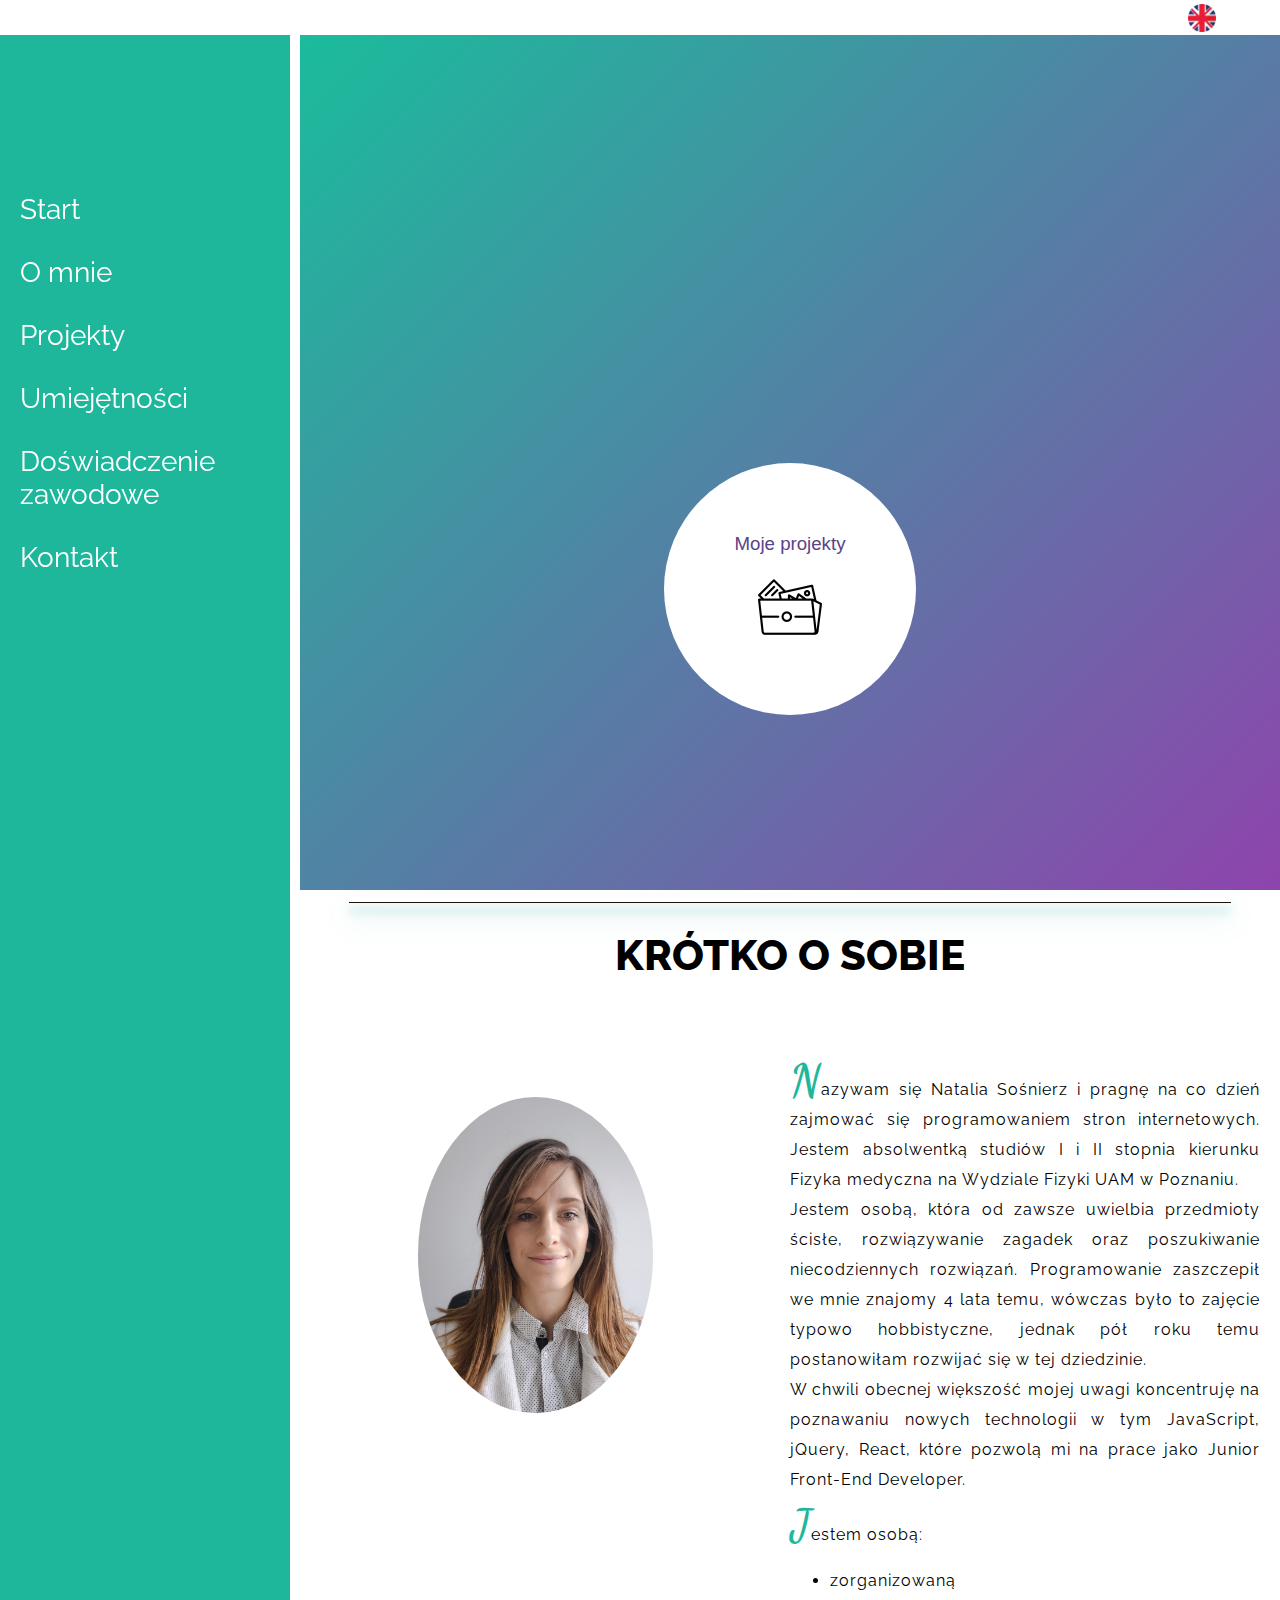
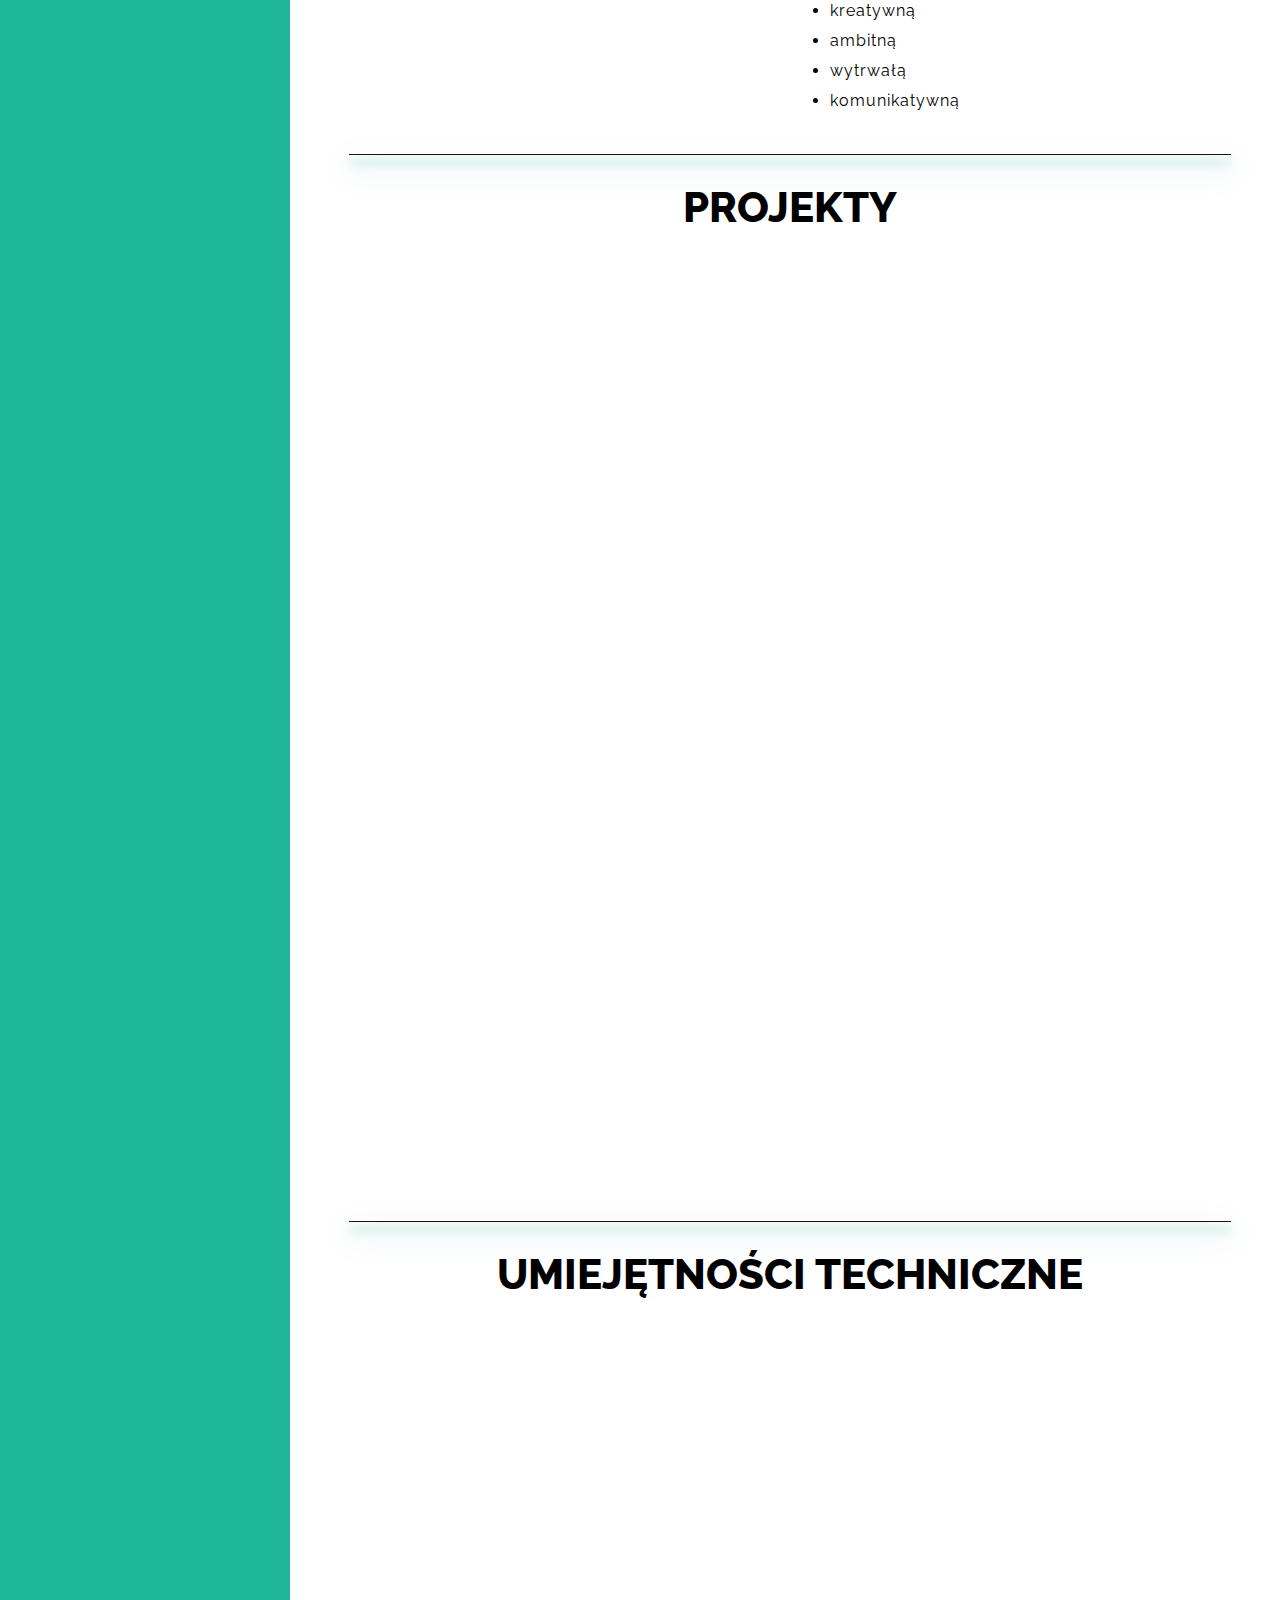
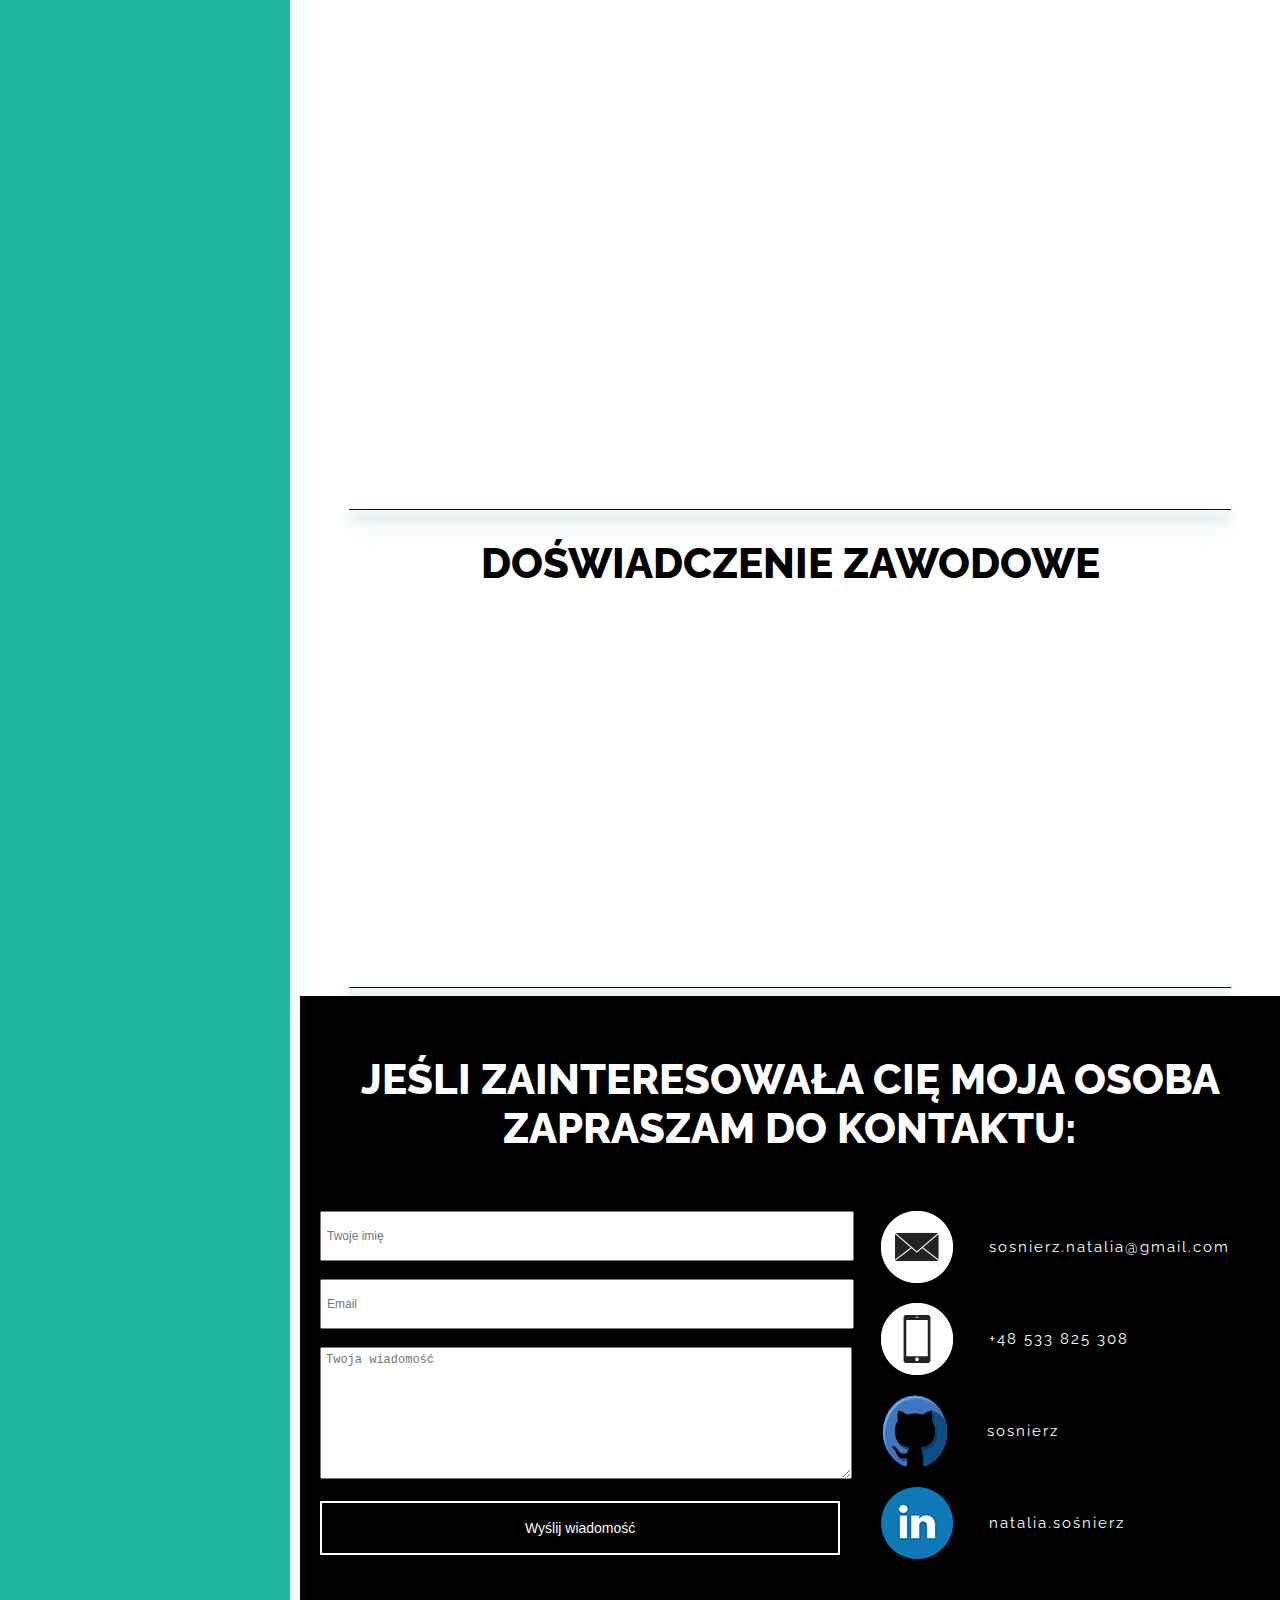
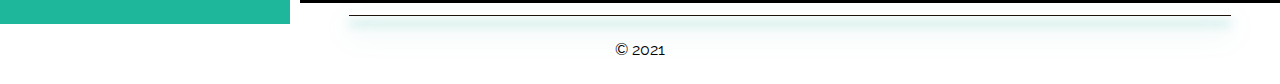
==== index.html @ af197631 "main" ====
<!DOCTYPE html>
<html lang="pl">

<head>
    <meta charset="UTF-8">
    <meta http-equiv="X-UA-Compatible" content="IE=edge">
    <meta name="viewport" content="width=device-width, initial-scale=1.0">
    <link href="https://cdnjs.cloudflare.com/ajax/libs/font-awesome/5.11.2/css/all.min.css" rel="stylesheet">
    <link rel="stylesheet" href="css/style.css">
    <title>CV</title>

</head>

<body>
    <!-- polish version -->
    <div class="container">
        <nav class="navUp">
            <div class="burger">
                <i class="fas fa-bars showNav"></i>
                <i class="fas fa-times"></i>
            </div>
            <img class="pl" src="images/pl.png">
            <img class="uk" src="images/uk.png">
        </nav>
        <header>
            <button class="pl">Moje projekty<br><img src="images/portfolio.png"></button>
            <button class="uk">My projects<br><img src="images/portfolio.png"></button>
        </header>
        <nav class="nav-menu">
            <div>

                <ul class="pl">
                    <li><a class='nav0' href="#">Start</a></li>
                    <li><a class='nav1' href="#">O mnie</a></li>
                    <li><a class='nav2' href="#">Projekty </a></li>
                    <li><a class='nav3' href="#"> Umiejętności</a></li>
                    <li><a class='nav4' href="#">Doświadczenie zawodowe</a></li>
                    <li><a class='nav5' href="#">Kontakt</a></li>
                </ul>
                <ul class="uk">
                    <li><a class='nav0' href="#">Home</a></li>
                    <li><a class='nav1' href="#">About me</a></li>
                    <li><a class='nav2' href="#">Projects </a></li>
                    <li><a class='nav3' href="#">Skills</a></li>
                    <li><a class='nav4' href="#">Experiences</a></li>

                    <li><a class='nav5' href="#">Contact</a></li>
                </ul>
            </div>
        </nav>
        <main>
            <hr class="horizontal">
            <section data-section="nav1" class="about-me">
                <a name="about-me">
                    <h1 class="pl">Krótko o sobie</h1>
                    <h1 class="uk">About me</h1>
                </a>
                <article>
                    <div class="image"><img src="images/ns.jpg"> </div>
                    <div class="about-me-txt pl">
                        <p> Nazywam się Natalia Sośnierz i pragnę na co dzień zajmować się programowaniem
                            stron internetowych.
                            Jestem absolwentką studiów I i II stopnia kierunku Fizyka medyczna na Wydziale
                            Fizyki UAM w
                            Poznaniu.<br> Jestem osobą, która od zawsze uwielbia przedmioty ścisłe,
                            rozwiązywanie zagadek oraz
                            poszukiwanie niecodziennych rozwiązań. Programowanie zaszczepił we mnie znajomy
                            4 lata temu, wówczas
                            było to zajęcie typowo hobbistyczne, jednak pół roku temu postanowiłam rozwijać
                            się w tej
                            dziedzinie.<br> W chwili obecnej większość mojej uwagi koncentruję na poznawaniu
                            nowych technologii
                            w
                            tym JavaScript, jQuery, React, które pozwolą mi na prace jako Junior Front-End
                            Developer. </p>

                        <p>Jestem osobą: </p>
                        <ul>
                            <li>zorganizowaną</li>
                            <li>kreatywną</li>
                            <li>ambitną</li>
                            <li>wytrwałą</li>
                            <li>komunikatywną</li>
                        </ul>
                    </div>
                    <div class="about-me-txt uk">
                        <p> My name is Natalia Sośnierz and I would like to become Front-End Developer.
                            I am a graduate of Adam Mickiewicz University in
                            Poznań in Medical Physics. <br> I am a person who has always loved science,
                            solving puzzles and searching for non-tipical solutions. My friend instilled
                            programming in me
                            4 years ago. It was just a hobby back then, but it evolved into something more and I
                            decided to develop in this
                            field. <br> At the moment, most of my attention is focused on learning
                            new technologies, such as JavaScript, jQuery, React, hoping that will allow me to
                            work as a Junior Front-End
                            Developer. </p>

                        <p>My soft skills: </p>
                        <ul>
                            <li> organized </li>
                            <li> creative </li>
                            <li> ambitious </li>
                            <li> persistent </li>
                            <li> communicative </li>
                        </ul>
                    </div>
                </article>
            </section>
            <hr class="horizontal">
            <section data-section="nav2" class="projects">
                <h1 class="pl">Projekty</h1>
                <h1 class="uk">Projects</h1>
                <article class="projects-contains">
                    <div class="project hall">
                        <div class="web">
                            <img src="images/halloween.png" alt="">
                        </div>
                        <div class="about pl">
                            <a href="https://github.com/sosnierz/halloween-master">
                                <h2>Halloween</h2>
                            </a>
                            <p>Pierwsza strona, która wykonałam 3 lata temu. Strona dotyczy święta zmarłych znanego jako
                                Halloween.</p>
                            <p>Technologie:</p>
                            <ul>
                                <li>HTML</li>
                                <li>CSS</li>
                                <li>JS</li>

                            </ul>
                        </div>
                        <div class="about uk">
                            <h2>Halloween</h2>
                            <p>The first website I made 3 years ago. The website is about the holiday of the dead
                                commonly known as Halloween.</p>
                            <p>Technologies</p>
                            <ul>
                                <li>HTML</li>
                                <li>CSS</li>
                                <li>JS</li>

                            </ul>
                        </div>
                    </div>
                    <div class="project shop">
                        <div class="web">
                            <img src="images/shop.png" alt="">
                        </div>
                        <div class="about pl">
                            <a href="https://github.com/sosnierz/shopJS">
                                <h2>Sklep internetowy</h2>
                            </a>
                            <p>Shop - jeden z moich większych projektów - sklep internetowy.</p>
                            <p>Technologie:</p>
                            <ul>
                                <li>HTML</li>
                                <li>CSS</li>
                                <li>JS</li>
                            </ul>
                            <p>W moim repozytorium znajduje się również druga wersja tej storny z wykorzystaniem
                                node.js, wersja ta zostanie ukończona po lepszym poznaniu node.js .</p>
                        </div>
                        <div class="about uk">
                            <h2>E-comm shop</h2>
                            <p>One of my largest projects - online store.
                            </p>
                            <p>Technologies</p>
                            <ul>
                                <li>HTML</li>
                                <li>CSS</li>
                                <li>JS</li>
                            </ul>
                            <p>There is also a second version of this page in my repository using node.js. This version
                                will be finalized after getting to know node.js better.</p>
                        </div>
                    </div>
                    <div class="project cv">
                        <div class="web">
                            <img src="images/my.png" alt=""></a>
                        </div>

                        <div class="about pl">
                            <a href="https://github.com/sosnierz/CV">
                                <h2>O mnie</h2>
                            </a>
                            <p>Strona portfolio. Do wykonania tej strony skorzystałam z innych technik, niżeli
                                dotychczasowo.</p>
                            <p>Technologie:</p>
                            <ul>
                                <li>HTML</li>
                                <li>SCSS</li>
                                <li>jQuery</li>
                            </ul>
                        </div>
                        <div class="about uk">
                            <h2>About me</h2>
                            <p>Portfolio page. To create this website, I used different technologies than before.</p>
                            <p>Technologies</p>
                            <ul>
                                <li>HTML</li>
                                <li>SCSS</li>
                                <li>jQuery</li>
                            </ul>
                        </div>
                    </div>

                </article>
            </section>
            <hr class="horizontal">
            <section data-section="nav3" class="skills">
                <h1 class="pl">Umiejętności techniczne</h1>
                <h1 class="uk">Technical skills</h1>
                <ul>
                    <li><img src="images/html-5.png"> </li>
                    <li><img src="images/css.png"> </li>
                    <li><img src="images/sass.png"></li>
                    <li><img src="images/js.png"> </li>
                    <li><img src="images/jquery.png"> </li>
                    <li><img src="images/bootstrap.png"> </li>
                    <li><img src="images/github.png"></li>
                </ul>
            </section>
            <hr class="horizontal">
            <section data-section="nav4" class="experiences">
                <h1>Doświadczenie zawodowe</h1>
                <div>
                    <article class="experience shrink">

                        <h2 class="pl">Manager ds. zamówień publicznych</h2>
                        <h2 class="uk">Public Tender Manager</h2>
                        <h3>Grupa Medikol (Medikol Systems Sp. z o.o., Medikol Solution Sp. z o.o.) <br>11.03.2019 -
                            31.12.2021</h3>

                        <div class="modal-wrap">
                            <div class="modal">
                                <ul class="pl">
                                    <li>kierowanie działaniami związanymi z kompleksowym przygotowaniem i
                                        prowadzeniem ofert w
                                        postępowaniach udzielenie zamówień publicznych w zakresie zgodności z
                                        przepisami prawa zamówień publicznych, planem zamówień publicznych,
                                        obowiązującymi przepisami wewnętrznymi oraz wytycznymi w zakresie
                                        udzielania zamówień,</li>
                                    <li> analiza działań konkurencji,</li>
                                    <li>zapewnienie wsparcia sprzedaży, tj. wsparcie merytoryczne, opracowanie
                                        istotnych
                                        materiałów i
                                        szkoleń
                                        opracowywanie i prowadzenie polityki cenowej dla pogwarancyjnego serwisu
                                        aparatury
                                        medycznej,

                                        zamówień publicznych, planem zamówień publicznych, obowiązującymi przepisami
                                        wewnętrznymi
                                        oraz wytycznymi w zakresie udzielania zamówień,</li>

                                    <li>przygotowywanie dokumentacji do składania odwołań do Krajowej Izby
                                        Odwoławczej oraz
                                        współpraca z Radcami Prawnymi w zakresie zamówień publicznych,</li>
                                    <li>prowadzenie sprawozdań oraz statystyk z postępowań przetargowych,</li>
                                    <li>tworzenie analiz finansowych rynku pogwarancyjnejobsługi serwisowej
                                        aparatury medycznej,
                                    </li>
                                    <li> stała współpraca z dyrektorami sprzedaży dotycząca rynku pogwarancyjnego
                                        serwisu aparatury medycznej.</li>
                                </ul>
                                <ul class="uk">
                                    <li>managing activities related to the comprehensive preparation and conduct of
                                        offers in public tender procedures in terms of compliance with the provisions of
                                        public tender law, public tender plan, applicable internal regulations and
                                        guidelines for awarding contracts,</li>
                                    <li>Analysis of competitive activities another companies</li>
                                    <li>providing sales support, i.e. substantive support, development
                                        essential
                                        materials and
                                        training
                                        developing and conducting a pricing policy for post-warranty service
                                        medical equipment, public trnder, public tender plan, in force
                                        regulations
                                        internal
                                    </li>

                                    <li>preparation of documentation for submitting appeals to The Public Procurement
                                        Law and
                                        cooperation with advocates in the field of public tender,</li>
                                    <li>keeping reports and statistics on tender procedures</li>
                                    <li>creating financial analyzes of the post-warranty service market
                                        medical equipment,
                                    </li>
                                    <li> constant cooperation with sales directors regarding the post-warranty market of
                                        medical equipment service.</li>
                                </ul>
                            </div>
                        </div>

                    </article>
                    <article class="experience shrink">

                        <h2 class="pl">Specjalista ds. zamówień publicznych</h2>
                        <h2 class="uk">Public Tender Specialist</h2>
                        <h3>Meditech Sp. z o.o.<br>
                            10.2016 - 03.2020</h3>

                        <div class="modal-wrap active">
                            <div class="modal">
                                <ul class="pl">
                                    <li>sprawdzanie specyfikacji przetargowej,</li>
                                    <li>pozyskiwanie cen od kontrahentów w celu przygoptowania wyceny oferty
                                        przetargowej,</li>
                                    <li>przygotowywanie kalkulacji cenowych ,</li>
                                    <li>stały kontakt z Zamawiającym podczas procesu postępowania,</li>
                                    <li>przygotowywanie i wysyłanie ofert do polskich kontrahentów.</li>

                                </ul>
                                <ul class="uk">
                                    <li>Check ing the tender’s specifications</li>
                                    <li>acquisition of accessories prices appearing in tender proceedings</li>
                                    <li>preparing and sending offers to the counterparty,</li>
                                    <li>prepare cost calculations to deal with prices from suppliers for accessories in
                                        the proceedings,</li>
                                    <li>contact with the Purchaser in the procedural area,</li>

                                </ul>

                            </div>
                        </div>
                    </article>
                    <article class="experience shrink">
                        <h2 class="pl">Specjalista ds. testów kontroli jakości</h2>
                        <h2 class="uk">Radiography Systems Quality Test Specialist</h2>
                        <h3>Meditech Sp. z o.o.<br>
                            06.2015 – 10.2016</h3>
                        <div class="modal-wrap active">
                            <div class="modal">
                                <ul class="pl">
                                    <li>wykonywanie testów specjalistycznych i podstawowych aparatów RTG oraz
                                        tomografów
                                        komputerowych a
                                        następnie sprawozdań z pomiarów</li>
                                    <li>bieżący kontakt z klientem w sprawach handlowych dotyczących testów
                                        specjalistycznych
                                        aparatury
                                        medycznej</li>
                                    <li>wystawienie bieżących faktur za usługę</li>

                                    <li>prowadzenie grafiku wyjazdów działu laboratoryjnego</li>
                                    <li>przygotowywanie ofert handlowych oraz postępowań przetargowych</li>
                                    <li>prowadzenie spraw związanych z zagadnieniami PR i marketingiem firmy</li>
                                </ul>
                                <ul class="uk">
                                    <li>performing basic and specialized tests of X-ray appliances and computer
                                        tomography units,
                                        along with the post-measurement reports,</li>
                                    <li>day-to-day contact with the Client in commercial matters related to specialized
                                        tests of medical equipment,
                                    </li>
                                    <li> issuing current invoices for services,</li>

                                    <li>keeping the schedule of departures for the laboratory department,

                                    </li>
                                    <li>commercial offers and tender procedures preparation,</li>
                                    <li>handling cases related to PR and company's marketing.</li>
                                </ul>

                            </div>
                        </div>
                    </article>
                </div>
            </section>
            <hr class="horizontal">
            <section data-section="nav5" class="contact">
                <h1>Jeśli zainteresowała Cię moja osoba zapraszam do kontaktu:</h1>
                <div class="wrap">
                    <form>
                        <input type="text" placeholder="Twoje imię">
                        <input type="text" placeholder="Email">
                        <textarea placeholder="Twoja wiadomość"></textarea>
                        <button>Wyślij wiadomość</button>
                    </form>
                    <div class="socials">
                        <div class="social"><img src="images/contact1.png" alt="kontakt"><a
                                href="mailto:sosnierz.natalia@gmail.com">sosnierz.natalia@gmail.com</a></div>
                        <div class="social"><img src="images/contact2.png" alt="kontakt">
                            <a href="tel:+48 533 825 308">+48 533 825
                                308</a>
                        </div>
                        <div class="social"><img src="images/contact3.png" alt="kontakt"><a
                                href="https://github.com/sosnierz/sosnierz">sosnierz</a>
                        </div>
                        <div class="social"><img src="images/contact5.png" alt="kontakt"><a
                                href="https://www.linkedin.com/in/natalia-so%C5%9Bnierz-88936222a/">natalia.sośnierz</a>
                        </div>
                    </div>
            </section>
            <hr class="horizontal">
        </main>
        <footer>
            <div>
                <p>&copy; 2021 </p>
            </div>
        </footer>

    </div>
    <!-- english version -->


    <script src="https://cdnjs.cloudflare.com/ajax/libs/jquery/3.6.0/jquery.min.js"></script>
    <script src=" JS/js.js"></script>
</body>

</html>
---- css/style.css ----
@import url("https://fonts.googleapis.com/css2?family=Raleway:ital,wght@0,400;1,100;1,800&display=swap");
@import url("https://fonts.googleapis.com/css2?family=Dancing+Script:wght@700&family=Raleway:ital,wght@0,400;1,100;1,800&display=swap");
@-webkit-keyframes jump {
  0% {
    -webkit-box-shadow: 0 5px 15px 0px rgba(0, 0, 0, 0.6);
            box-shadow: 0 5px 15px 0px rgba(0, 0, 0, 0.6);
    -webkit-transform: translate(-50%, -50px);
            transform: translate(-50%, -50px);
  }
  50% {
    -webkit-box-shadow: 0 25px 15px 0px rgba(0, 0, 0, 0.2);
            box-shadow: 0 25px 15px 0px rgba(0, 0, 0, 0.2);
    -webkit-transform: translate(-50%, -20px);
            transform: translate(-50%, -20px);
  }
  100% {
    -webkit-box-shadow: 0 5px 15px 0px rgba(0, 0, 0, 0.6);
            box-shadow: 0 5px 15px 0px rgba(0, 0, 0, 0.6);
    -webkit-transform: translate(-50%, -50px);
            transform: translate(-50%, -50px);
  }
}
@keyframes jump {
  0% {
    -webkit-box-shadow: 0 5px 15px 0px rgba(0, 0, 0, 0.6);
            box-shadow: 0 5px 15px 0px rgba(0, 0, 0, 0.6);
    -webkit-transform: translate(-50%, -50px);
            transform: translate(-50%, -50px);
  }
  50% {
    -webkit-box-shadow: 0 25px 15px 0px rgba(0, 0, 0, 0.2);
            box-shadow: 0 25px 15px 0px rgba(0, 0, 0, 0.2);
    -webkit-transform: translate(-50%, -20px);
            transform: translate(-50%, -20px);
  }
  100% {
    -webkit-box-shadow: 0 5px 15px 0px rgba(0, 0, 0, 0.6);
            box-shadow: 0 5px 15px 0px rgba(0, 0, 0, 0.6);
    -webkit-transform: translate(-50%, -50px);
            transform: translate(-50%, -50px);
  }
}

nav.navUp {
  -ms-grid-row: 1;
  -ms-grid-column: 1;
  -ms-grid-column-span: 2;
  grid-area: lang;
  position: relative;
  background-color: white;
  max-width: 1700px;
}

nav.navUp div.burger {
  position: absolute;
  font-size: 28px;
  line-height: 35px;
  color: #5b4288;
  top: 0px;
  left: 10px;
  -webkit-transition: .3s linear;
  transition: .3s linear;
}

nav.navUp div.burger i.fas {
  display: none;
}

nav.navUp .burger:hover {
  cursor: pointer;
}

nav.navUp img {
  height: 28px;
  display: inline-block;
  width: 28px;
  position: absolute;
  top: 50%;
  right: 5%;
  -webkit-transform: translateY(-50%);
          transform: translateY(-50%);
  cursor: pointer;
}

@media (max-width: 1200px) {
  nav.navUp div.burger i.fas.showNav {
    display: block;
  }
  nav.navUp div.burger i.fas {
    display: none;
  }
}

@media (max-width: 300px) {
  nav.navUp {
    max-width: 290px;
  }
}

header {
  -ms-grid-row: 2;
  -ms-grid-column: 2;
  grid-area: baner;
  position: relative;
  background-color: #113c49;
  background: linear-gradient(135deg, #1abc9c 0%, #8e44ad 100%);
  height: 95vh;
}

header button {
  position: absolute;
  top: 50%;
  left: 50%;
  width: 252px;
  height: 252px;
  background-color: white;
  color: #5b4288;
  border: none;
  border-radius: 50%;
  font-size: 18.66667px;
  cursor: pointer;
  -webkit-animation-name: jump;
          animation-name: jump;
  -webkit-animation-duration: 4s;
          animation-duration: 4s;
  -webkit-animation-timing-function: linear;
          animation-timing-function: linear;
  -webkit-animation-iteration-count: infinite;
          animation-iteration-count: infinite;
  -webkit-transform: translateX(-50%);
          transform: translateX(-50%);
}

header button img {
  margin-top: 20px;
}

@media (max-width: 500px) {
  header button {
    width: 140px;
    height: 140px;
    font-size: 15px;
  }
  header button img {
    margin-top: 10px;
  }
}

@media (min-width: 300px) and (orientation: landscape) and (max-width: 800px) {
  header button {
    top: 25%;
    width: 140px;
    height: 140px;
    font-size: 15px;
  }
  header button img {
    margin-top: 10px;
  }
}

@media (min-width: 800px) and (orientation: landscape) and (max-width: 1000px) {
  header button {
    top: 25%;
  }
}

@media (max-width: 300px) {
  header {
    max-width: 290px;
  }
}

nav.nav-menu {
  -ms-grid-row: 2;
  -ms-grid-row-span: 2;
  -ms-grid-column: 1;
  grid-area: navigation;
  background-color: #1eb79c;
  margin-right: 10px;
  position: relative;
}

nav.nav-menu div {
  position: fixed;
}

nav.nav-menu div ul {
  position: absolute;
  top: 100px;
  left: 0;
  font-size: 28px;
  padding-left: 20px;
  list-style-type: none;
}

nav.nav-menu div ul li {
  max-width: 300px;
  margin-top: 30px;
}

nav.nav-menu div ul li a {
  text-decoration: none;
  color: white;
  opacity: 1;
}

nav.nav-menu div ul li a:hover {
  color: #5b4288;
}

nav.nav-menu div ul a.activeNav {
  color: #5b4288;
  border-bottom: 1px solid #5b4288;
}

@media (max-width: 1200px) {
  nav.nav-menu {
    position: absolute;
    top: 35px;
    left: -310px;
    width: 300px;
    height: 95vh;
    -webkit-transition: .3s linear;
    transition: .3s linear;
    z-index: 1;
  }
  nav.nav-menu div {
    position: relative;
  }
  nav.nav-menu div ul {
    font-size: 20px;
  }
  nav.nav-menu.showNav {
    left: 0;
    opacity: 0.5;
  }
}

@media (min-width: 300px) and (orientation: landscape) and (max-width: 1000px) {
  nav.nav-menu.showNav div ul {
    top: 50px;
  }
  nav.nav-menu.showNav div ul li {
    margin-top: 15px;
  }
}

@media (min-width: 600px) and (orientation: landscape) and (max-height: 300px) {
  nav.nav-menu.showNav div ul {
    top: 10px;
  }
  nav.nav-menu.showNav div ul li {
    margin-top: 10px;
    font-size: 20px;
  }
}

main {
  -ms-grid-row: 3;
  -ms-grid-column: 2;
  grid-area: page;
}

main .horizontal {
  border: none;
  height: 4px;
  border-bottom: 1px solid #1f1209;
  -webkit-box-shadow: rgba(64, 150, 162, 0.25) 0px 14px 28px, rgba(30, 183, 156, 0.22) 0px 10px 10px;
          box-shadow: rgba(64, 150, 162, 0.25) 0px 14px 28px, rgba(30, 183, 156, 0.22) 0px 10px 10px;
  width: 90%;
}

main section h1 {
  font-size: 42px;
  text-transform: uppercase;
  font-weight: 800;
  text-align: center;
}

@media (max-width: 800px) {
  main section h1 {
    font-size: 20px;
  }
}

main article {
  display: -webkit-box;
  display: -ms-flexbox;
  display: flex;
  -ms-flex-pack: distribute;
      justify-content: space-around;
  -ms-flex-line-pack: justify;
      align-content: space-between;
  margin-top: 60px;
}

main section.about-me {
  min-height: 70vh;
}

main section.about-me article {
  max-width: 100%;
}

main section.about-me article div {
  -ms-flex-preferred-size: 50%;
      flex-basis: 50%;
}

main section.about-me article div.image img {
  display: block;
  width: 50%;
  max-height: 60%;
  border-radius: 50%;
  margin: 12% auto;
}

main section.about-me article div.about-me-txt {
  padding: 10px 20px;
  text-align: justify;
}

main section.about-me article div.about-me-txt p,
main section.about-me article div.about-me-txt ul {
  letter-spacing: 1px;
  line-height: 30px;
}

main section.about-me article div.about-me-txt p:first-of-type::first-letter,
main section.about-me article div.about-me-txt p:last-of-type::first-letter {
  font-family: "Dancing Script", cursive;
  font-weight: bold;
  color: #1eb79c;
  font-size: 45px;
}

@media (max-width: 980px) {
  main section.about-me article div.about-me-txt p,
  main section.about-me article div.about-me-txt ul {
    line-height: 30px;
    font-size: 15px;
  }
  main section.about-me article div.about-me-txt p li,
  main section.about-me article div.about-me-txt ul li {
    font-size: 15px;
  }
  main section.about-me article div.about-me-txt p:first-of-type::first-letter,
  main section.about-me article div.about-me-txt p:last-of-type::first-letter {
    font-size: 35px;
  }
}

@media (max-width: 700px) {
  main section.about-me article {
    -webkit-box-orient: vertical;
    -webkit-box-direction: normal;
        -ms-flex-direction: column;
            flex-direction: column;
  }
  main section.about-me article div.image {
    -ms-flex-preferred-size: 35%;
        flex-basis: 35%;
  }
  main section.about-me article div.image img {
    margin-top: 2%;
  }
}

@media (max-width: 500px) {
  main section.about-me article div.image img {
    max-width: 30%;
    max-height: 30%;
  }
  main section.about-me article div.about-me-txt p,
  main section.about-me article div.about-me-txt ul {
    line-height: none;
  }
  main section.about-me article div.about-me-txt p:first-of-type::first-letter,
  main section.about-me article div.about-me-txt p:last-of-type::first-letter {
    font-size: 25px;
  }
}

main section.projects .projects-contains {
  display: -ms-grid;
  display: grid;
  -ms-grid-columns: (1fr)[3];
      grid-template-columns: repeat(3, 1fr);
  grid-gap: 30px;
}

main section.projects .projects-contains div.project {
  display: -webkit-box;
  display: -ms-flexbox;
  display: flex;
  min-height: 250px;
  background: linear-gradient(135deg, #1abc9c 0%, #8e44ad 100%);
  padding: 10px;
  -webkit-transition: 0.5s;
  transition: 0.5s;
}

main section.projects .projects-contains div.project div {
  -ms-flex-preferred-size: 50%;
      flex-basis: 50%;
}

main section.projects .projects-contains div.project div.web img {
  max-width: 100%;
  min-height: 100%;
}

main section.projects .projects-contains div.project .about {
  color: white;
  padding: 10px 20px 20px 0;
  text-align: left;
}

main section.projects .projects-contains div.project .about a {
  text-decoration: none;
  color: white;
}

main section.projects .projects-contains div.project .about a:hover {
  color: #5b4288;
}

main section.projects .projects-contains div.project .about a h2 {
  font-size: 18px;
  border-bottom: 2px solid white;
  margin-bottom: 12px;
  padding-bottom: 6px;
  text-indent: 20px;
}

main section.projects .projects-contains div.project .about p {
  font-size: 12px;
  padding-left: 20px;
}

main section.projects .projects-contains div.project:nth-of-type(odd) {
  grid-column: 1 / -2;
  -webkit-transform: translateX(-100vw);
          transform: translateX(-100vw);
}

main section.projects .projects-contains div.project:nth-of-type(even) {
  grid-column: 2 / -1;
  -webkit-transform: translateX(100vw);
          transform: translateX(100vw);
}

main section.projects .projects-contains div.project.active:nth-of-type(odd),
main section.projects .projects-contains div.project.active:nth-of-type(even) {
  -webkit-transform: translateX(0);
          transform: translateX(0);
}

@media (max-width: 980px) {
  main section.projects .projects-contains {
    -ms-grid-columns: auto;
        grid-template-columns: auto;
    grid-gap: 30px;
  }
  main section.projects div.project.active:nth-of-type(odd),
  main section.projects div.project.active:nth-of-type(even) {
    -ms-grid-column: 1;
    grid-column: 1;
  }
}

@media (max-width: 580px) {
  main section.projects .projects-contains div.project {
    -webkit-box-orient: vertical;
    -webkit-box-direction: normal;
        -ms-flex-direction: column;
            flex-direction: column;
  }
  main section.projects .projects-contains div.project div.web img {
    width: 100%;
  }
}

main section.skills {
  min-height: 60vh;
}

main section.skills ul {
  display: -webkit-box;
  display: -ms-flexbox;
  display: flex;
  -ms-flex-pack: distribute;
      justify-content: space-around;
  -ms-flex-line-pack: justify;
      align-content: space-between;
  -ms-flex-line-pack: stretch;
      align-content: stretch;
  -ms-flex-wrap: wrap;
      flex-wrap: wrap;
  margin-top: 0px;
  padding: 0;
}

main section.skills ul li {
  display: inline-block;
  -ms-flex-preferred-size: 33%;
      flex-basis: 33%;
  text-align: center;
  margin-top: 80px;
  visibility: hidden;
}

main section.skills ul li img {
  width: 170px;
  height: 170px;
}

@media (max-width: 980px) {
  main section.skills ul li img {
    max-width: 140px;
    max-height: 140px;
  }
}

@media (max-width: 700px) {
  main section.skills ul li {
    -ms-flex-preferred-size: 40%;
        flex-basis: 40%;
  }
}

@media (max-width: 500px) {
  main section.skills ul {
    -webkit-box-orient: vertical;
    -webkit-box-direction: normal;
        -ms-flex-direction: column;
            flex-direction: column;
  }
}

main section.experiences div {
  display: -webkit-box;
  display: -ms-flexbox;
  display: flex;
  -ms-flex-pack: distribute;
      justify-content: space-around;
  -ms-flex-line-pack: justify;
      align-content: space-between;
}

main section.experiences div article.shrink {
  height: 250px;
}

main section.experiences div article.experience {
  max-width: 330px;
  border-radius: 10px;
  background-color: white;
  margin: 1%;
  -webkit-transition: .3s all ease-in-out;
  transition: .3s all ease-in-out;
  display: -webkit-box;
  display: -ms-flexbox;
  display: flex;
  -webkit-box-orient: vertical;
  -webkit-box-direction: normal;
      -ms-flex-direction: column;
          flex-direction: column;
  -webkit-box-align: center;
      -ms-flex-align: center;
          align-items: center;
  text-align: center;
  padding: 15px;
  border: 5px inset #1eb79c;
  margin-bottom: 60px;
  -webkit-transform: scale(0);
          transform: scale(0);
  -webkit-transition: 0.5s;
  transition: 0.5s;
  cursor: pointer;
}

main section.experiences div article.experience h2,
main section.experiences div article.experience h3 {
  text-align: center;
  padding: 0 10px;
}

main section.experiences div article.experience h3 {
  vertical-align: middle;
}

main section.experiences div article.experience div.modal-wrap {
  display: none;
}

main section.experiences div article.experience:hover {
  background: linear-gradient(130deg, #113c49 0%, #1eb79c 100%);
  -webkit-box-shadow: none;
          box-shadow: none;
}

main section.experiences div article.experience:hover h2,
main section.experiences div article.experience:hover h3 {
  color: white;
  -webkit-transition: .3s all ease-in-out;
  transition: .3s all ease-in-out;
}

main section.experiences div .grow {
  min-height: 300px;
  -webkit-box-align: stretch;
      -ms-flex-align: stretch;
          align-items: stretch;
  text-align: stretch;
  background: linear-gradient(130deg, #113c49 0%, #1eb79c 100%);
  -webkit-box-shadow: none;
          box-shadow: none;
}

main section.experiences div .grow h2,
main section.experiences div .grow h3 {
  color: white;
}

main section.experiences div .grow div.modal-active {
  display: block;
  -ms-flex-item-align: stretch;
      -ms-grid-row-align: stretch;
      align-self: stretch;
}

main section.experiences div .grow div.modal-active ul {
  margin-top: 20px;
  padding: 20px;
}

main section.experiences div .grow div.modal-active ul li {
  color: white;
  margin-top: 10px;
  text-align: justify;
}

@media (max-width: 980px) {
  main section.experiences div,
  main section.experiences div article.experience {
    -webkit-box-orient: vertical;
    -webkit-box-direction: normal;
        -ms-flex-direction: column;
            flex-direction: column;
  }
  main section.experiences div article.experience,
  main section.experiences div article.experience article.experience {
    max-width: 90%;
    -webkit-box-align: center;
        -ms-flex-align: center;
            align-items: center;
    text-align: center;
    margin: 10px 30px;
  }
}

main section.contact {
  background-color: black;
  padding: 30px 20px;
}

main section.contact h1 {
  color: white;
}

main section.contact div.wrap {
  display: -webkit-box;
  display: -ms-flexbox;
  display: flex;
  -ms-flex-pack: distribute;
      justify-content: space-around;
  -ms-flex-line-pack: justify;
      align-content: space-between;
  -webkit-box-align: stretch;
      -ms-flex-align: stretch;
          align-items: stretch;
  padding-top: 20px;
  margin: 0 auto;
}

main section.contact div.wrap form {
  margin-top: 10px;
}

main section.contact div.wrap form input,
main section.contact div.wrap form button,
main section.contact div.wrap form textarea {
  width: 95%;
  margin-bottom: 18px;
  font-size: 12px;
  padding: 5px;
}

main section.contact div.wrap form input {
  height: 36px;
}

main section.contact div.wrap form textarea {
  height: 120px;
}

main section.contact div.wrap form button {
  font-size: 14px;
  line-height: 40px;
  background-color: black;
  color: white;
  border: 2px solid white;
}

main section.contact div.wrap form button:hover {
  background-color: white;
  color: #1eb79c;
}

main section.contact div.wrap .socials {
  -ms-flex-preferred-size: 48%;
      flex-basis: 48%;
  font-size: 0;
  padding-left: 10px;
}

main section.contact div.wrap .socials .social {
  padding: 10px 0;
  display: -webkit-box;
  display: -ms-flexbox;
  display: flex;
  -ms-flex-pack: distribute;
      justify-content: space-around;
  -ms-flex-line-pack: justify;
      align-content: space-between;
  -ms-flex-line-pack: start;
      align-content: start;
}

main section.contact div.wrap .socials .social:hover {
  border-bottom: 2px solid white;
}

main section.contact div.wrap .socials .social:hover a {
  color: #1eb79c;
  letter-spacing: 4px;
}

main section.contact div.wrap .socials .social a {
  -ms-flex-preferred-size: 70%;
      flex-basis: 70%;
  color: white;
  text-decoration: none;
  line-height: 72px;
  padding-left: 30px;
  font-size: 15px;
  letter-spacing: 2px;
}

@media (max-width: 700px) {
  main section.contact div.wrap {
    -webkit-box-orient: vertical;
    -webkit-box-direction: normal;
        -ms-flex-direction: column;
            flex-direction: column;
  }
}

@media (max-width: 400px) {
  main section.contact div.wrap {
    padding-top: 10px;
  }
  main section.contact div.wrap form input,
  main section.contact div.wrap form button,
  main section.contact div.wrap form textarea {
    max-width: 100%;
    margin-bottom: 10px;
    font-size: 10px;
    padding: 5px;
  }
  main section.contact div.wrap form input {
    height: 30px;
  }
  main section.contact div.wrap .socials {
    padding-left: 0px;
  }
  main section.contact div.wrap .socials .social {
    padding: 8px 0;
    width: 100%;
  }
  main section.contact div.wrap .socials .social img {
    max-width: 50%;
    max-height: 50%;
  }
  main section.contact div.wrap .socials .social a {
    padding-left: 10px;
    font-size: 10px;
    letter-spacing: none;
  }
}

@media (max-width: 300px) {
  main section.contact div.wrap form input,
  main section.contact div.wrap form button,
  main section.contact div.wrap form textarea {
    max-width: 80%;
    margin: 10px 20px;
  }
  main section.contact div.wrap .socials .social {
    -webkit-box-orient: vertical;
    -webkit-box-direction: normal;
        -ms-flex-direction: column;
            flex-direction: column;
    -ms-flex-line-pack: center;
        align-content: center;
    -ms-flex-item-align: center;
        -ms-grid-row-align: center;
        align-self: center;
    width: 80%;
    margin: 0 auto;
  }
  main section.contact div.wrap .socials .social img,
  main section.contact div.wrap .socials .social a {
    -ms-flex-item-align: center;
        -ms-grid-row-align: center;
        align-self: center;
  }
  main section.contact div.wrap .socials .social img {
    max-width: 40px;
    max-height: 40px;
  }
}

footer {
  -ms-grid-row: 4;
  -ms-grid-column: 1;
  -ms-grid-column-span: 2;
  grid-area: footer;
}

footer div p {
  text-align: center;
  color: black;
}

body {
  margin: 0;
  padding: 0;
  -webkit-box-sizing: border-box;
          box-sizing: border-box;
}

body div.container {
  display: -ms-grid;
  display: grid;
  -ms-grid-columns: 300px 1fr;
      grid-template-columns: 300px 1fr;
  -ms-grid-rows: 35px auto 1fr 60px;
      grid-template-rows: 35px auto 1fr 60px;
      grid-template-areas: "lang lang" "navigation baner" "navigation page" "footer footer";
  max-width: 1700px;
  min-height: 100vh;
  margin: 0 auto;
  font-family: "Raleway", sans-serif;
  overflow: hidden;
}

@media (max-width: 1200px) {
  body div.container {
    -ms-grid-columns: 1fr;
        grid-template-columns: 1fr;
  }
}
/*# sourceMappingURL=style.css.map */
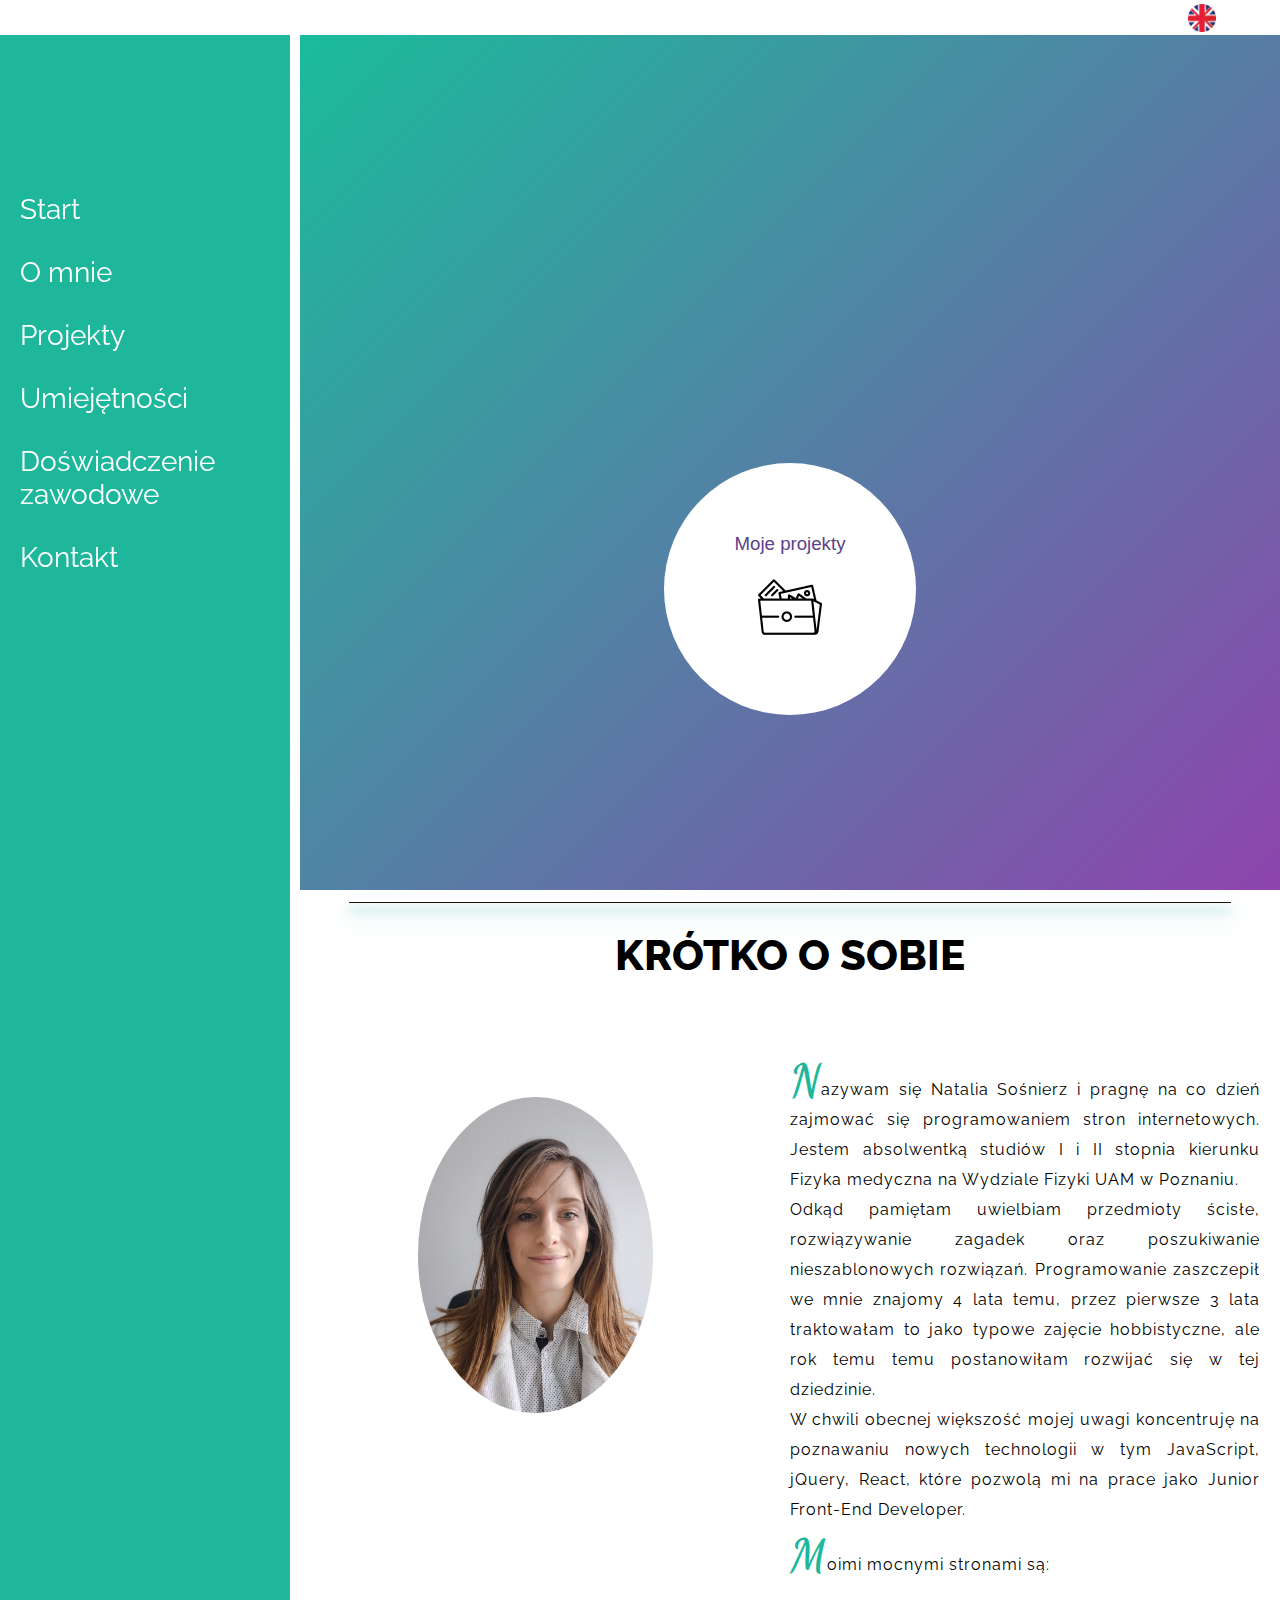
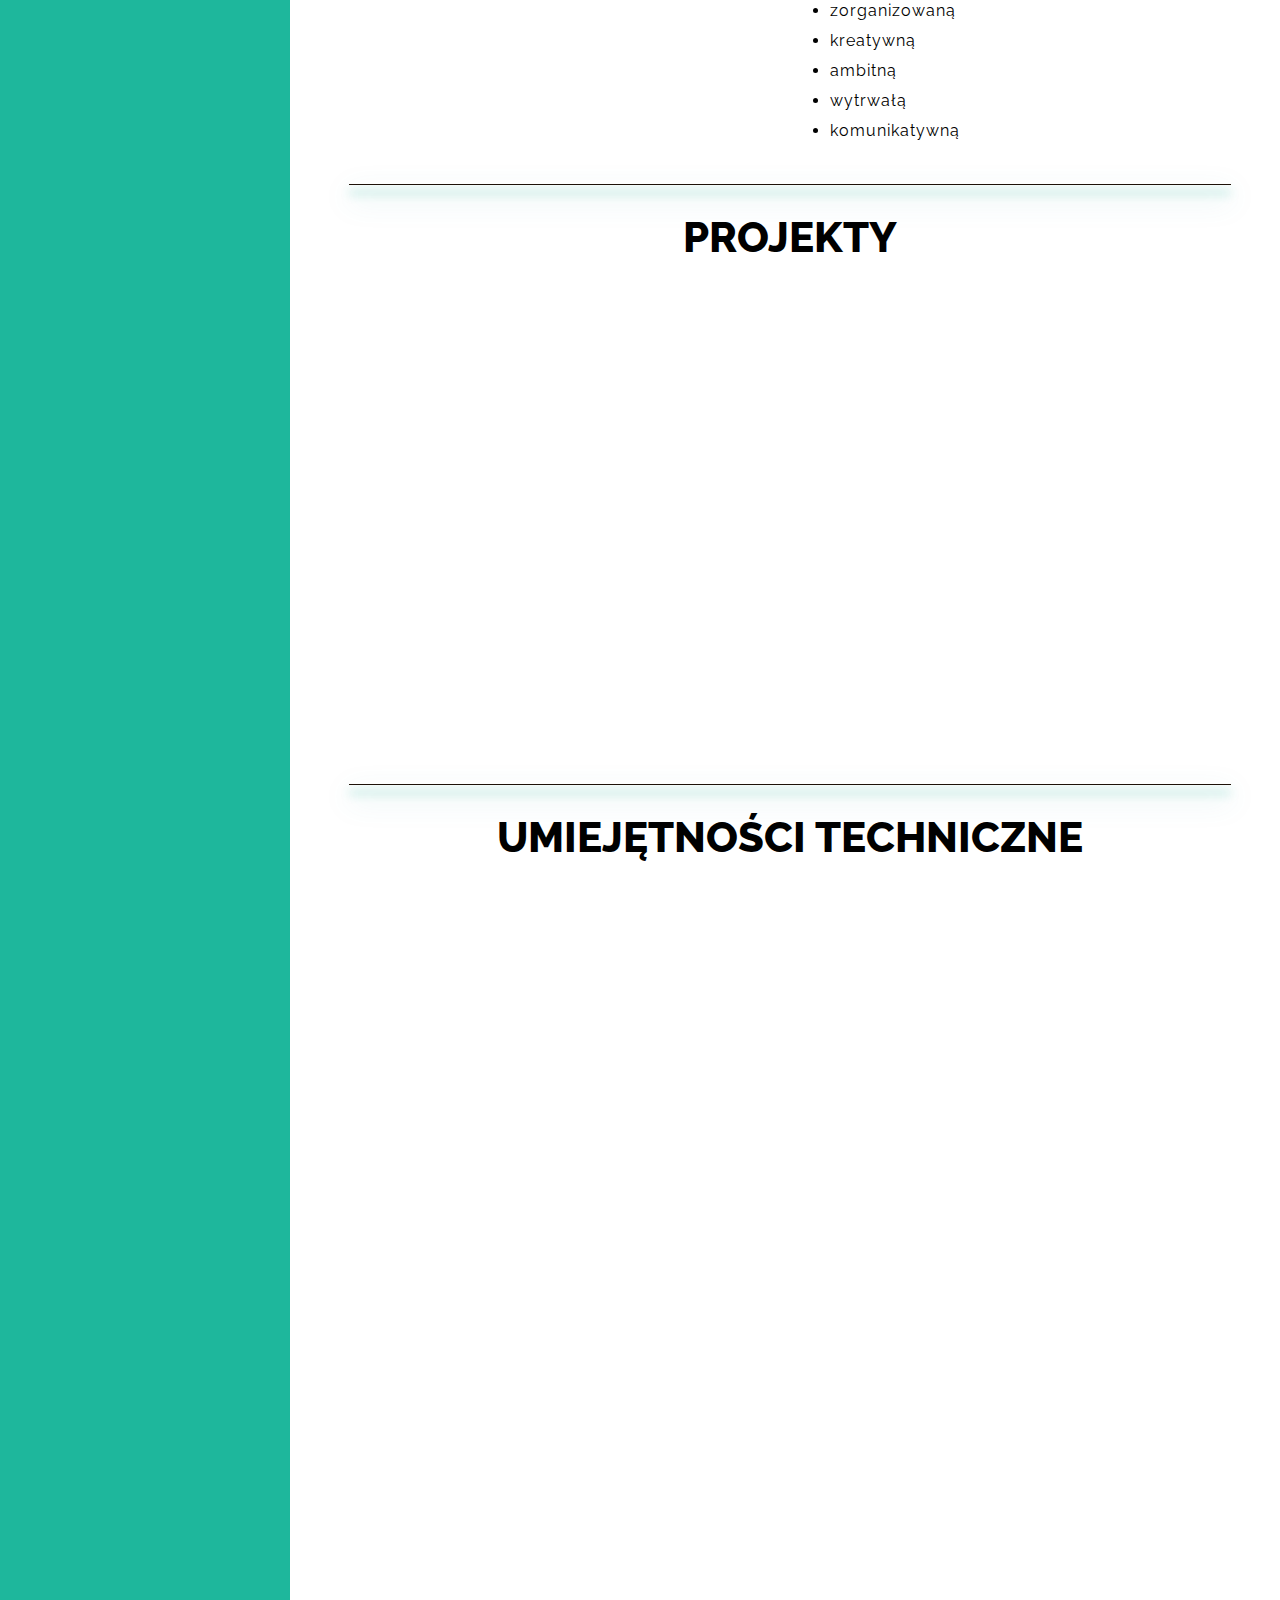
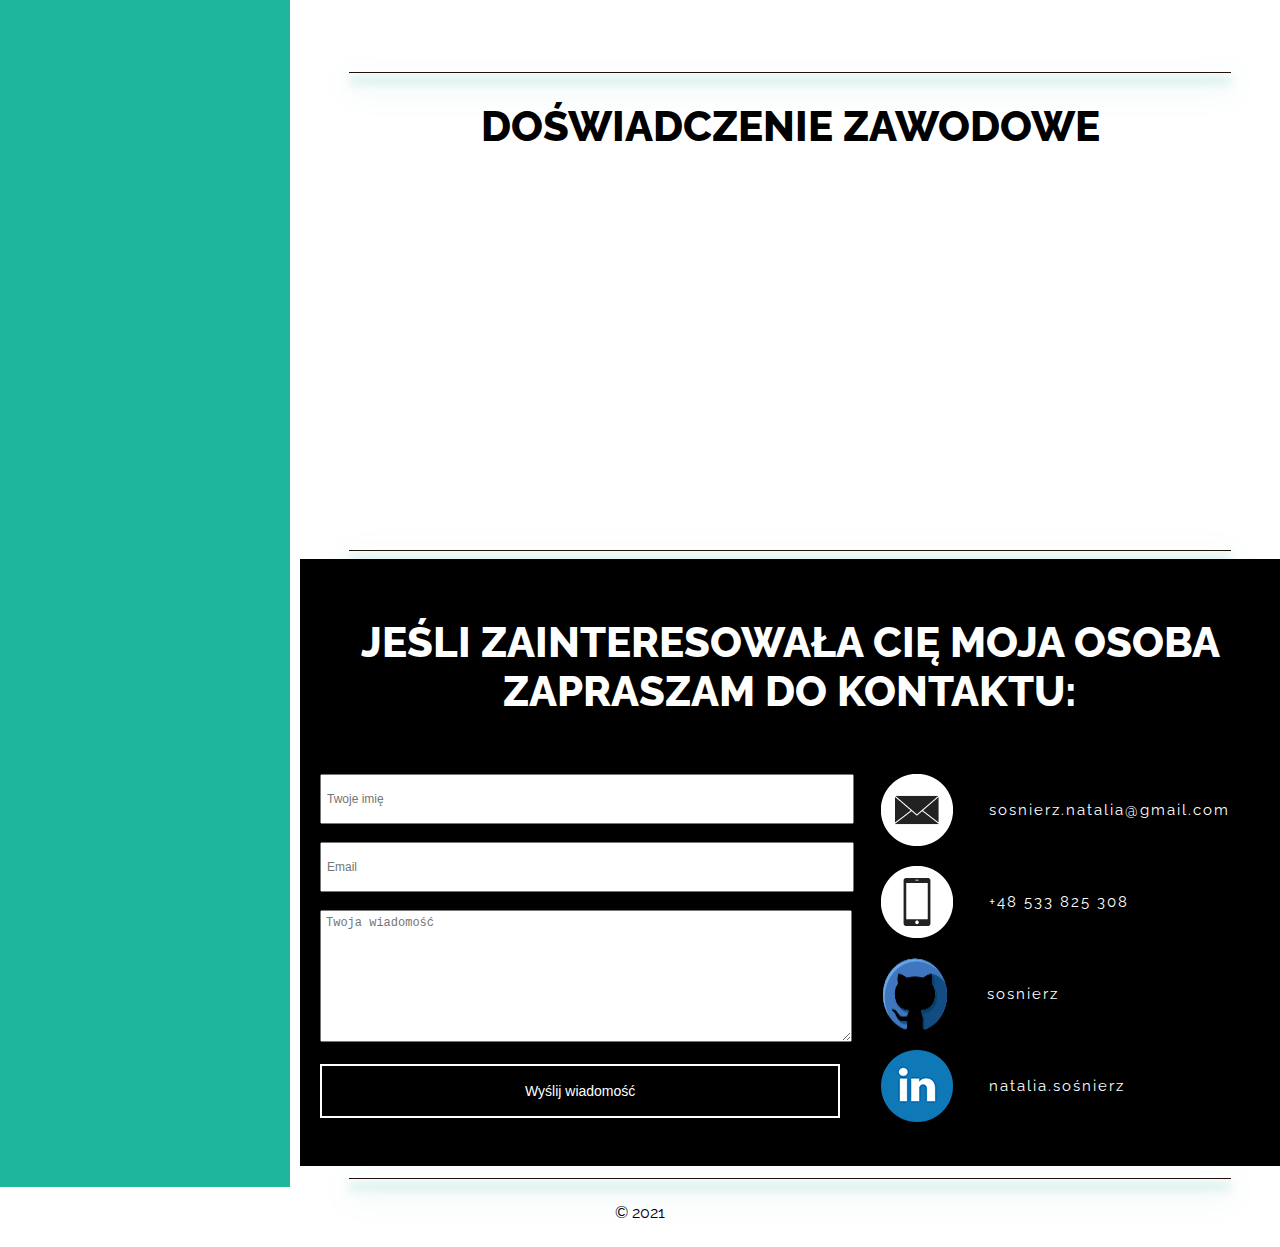
==== commit 1fc55b74: "main" ====
--- a/index.html
+++ b/index.html
@@ -62,11 +62,11 @@
                             stron internetowych.
                             Jestem absolwentką studiów I i II stopnia kierunku Fizyka medyczna na Wydziale
                             Fizyki UAM w
-                            Poznaniu.<br> Jestem osobą, która od zawsze uwielbia przedmioty ścisłe,
+                            Poznaniu.<br> Odkąd pamiętam uwielbiam przedmioty ścisłe,
                             rozwiązywanie zagadek oraz
-                            poszukiwanie niecodziennych rozwiązań. Programowanie zaszczepił we mnie znajomy
-                            4 lata temu, wówczas
-                            było to zajęcie typowo hobbistyczne, jednak pół roku temu postanowiłam rozwijać
+                            poszukiwanie nieszablonowych rozwiązań. Programowanie zaszczepił we mnie znajomy
+                            4 lata temu, przez pierwsze 3 lata traktowałam to jako typowe zajęcie hobbistyczne, ale rok
+                            temu temu postanowiłam rozwijać
                             się w tej
                             dziedzinie.<br> W chwili obecnej większość mojej uwagi koncentruję na poznawaniu
                             nowych technologii
@@ -74,7 +74,7 @@
                             tym JavaScript, jQuery, React, które pozwolą mi na prace jako Junior Front-End
                             Developer. </p>
 
-                        <p>Jestem osobą: </p>
+                        <p>Moimi mocnymi stronami są: </p>
                         <ul>
                             <li>zorganizowaną</li>
                             <li>kreatywną</li>
@@ -112,99 +112,113 @@
                 <h1 class="pl">Projekty</h1>
                 <h1 class="uk">Projects</h1>
                 <article class="projects-contains">
-                    <div class="project hall">
-                        <div class="web">
-                            <img src="images/halloween.png" alt="">
-                        </div>
-                        <div class="about pl">
-                            <a href="https://github.com/sosnierz/halloween-master">
+                    <a href="https://github.com/sosnierz/halloween-master">
+                        <div class="project hall">
+
+                            <div class="web">
+                                <img src="images/halloween.png" alt="">
+                            </div>
+                            <div class="about pl">
+
                                 <h2>Halloween</h2>
-                            </a>
-                            <p>Pierwsza strona, która wykonałam 3 lata temu. Strona dotyczy święta zmarłych znanego jako
-                                Halloween.</p>
-                            <p>Technologie:</p>
-                            <ul>
-                                <li>HTML</li>
-                                <li>CSS</li>
-                                <li>JS</li>
-
-                            </ul>
-                        </div>
-                        <div class="about uk">
-                            <h2>Halloween</h2>
-                            <p>The first website I made 3 years ago. The website is about the holiday of the dead
-                                commonly known as Halloween.</p>
-                            <p>Technologies</p>
-                            <ul>
-                                <li>HTML</li>
-                                <li>CSS</li>
-                                <li>JS</li>
-
-                            </ul>
-                        </div>
-                    </div>
-                    <div class="project shop">
-                        <div class="web">
-                            <img src="images/shop.png" alt="">
-                        </div>
-                        <div class="about pl">
-                            <a href="https://github.com/sosnierz/shopJS">
+
+                                <p>Pierwsza strona, która wykonałam 3 lata temu. Strona dotyczy święta zmarłych znanego
+                                    jako
+                                    Halloween.</p>
+                                <p>Technologie:</p>
+                                <ul>
+                                    <li>HTML</li>
+                                    <li>CSS</li>
+                                    <li>JS</li>
+
+                                </ul>
+                            </div>
+                            <div class="about uk">
+                                <h2>Halloween</h2>
+                                <p>The first website I made 3 years ago. The website is about the holiday of the dead
+                                    commonly known as Halloween.</p>
+                                <p>Technologies</p>
+                                <ul>
+                                    <li>HTML</li>
+                                    <li>CSS</li>
+                                    <li>JS</li>
+
+                                </ul>
+                            </div>
+
+                        </div>
+                    </a>
+                    <a href="https://github.com/sosnierz/shopJS">
+                        <div class="project shop">
+
+                            <div class="web">
+                                <img src="images/shop.png" alt="">
+                            </div>
+                            <div class="about pl">
+
                                 <h2>Sklep internetowy</h2>
-                            </a>
-                            <p>Shop - jeden z moich większych projektów - sklep internetowy.</p>
-                            <p>Technologie:</p>
-                            <ul>
-                                <li>HTML</li>
-                                <li>CSS</li>
-                                <li>JS</li>
-                            </ul>
-                            <p>W moim repozytorium znajduje się również druga wersja tej storny z wykorzystaniem
-                                node.js, wersja ta zostanie ukończona po lepszym poznaniu node.js .</p>
-                        </div>
-                        <div class="about uk">
-                            <h2>E-comm shop</h2>
-                            <p>One of my largest projects - online store.
-                            </p>
-                            <p>Technologies</p>
-                            <ul>
-                                <li>HTML</li>
-                                <li>CSS</li>
-                                <li>JS</li>
-                            </ul>
-                            <p>There is also a second version of this page in my repository using node.js. This version
-                                will be finalized after getting to know node.js better.</p>
-                        </div>
-                    </div>
-                    <div class="project cv">
-                        <div class="web">
-                            <img src="images/my.png" alt=""></a>
-                        </div>
-
-                        <div class="about pl">
-                            <a href="https://github.com/sosnierz/CV">
+
+                                <p>Shop - jeden z moich większych projektów - sklep internetowy.</p>
+                                <p>Technologie:</p>
+                                <ul>
+                                    <li>HTML</li>
+                                    <li>CSS</li>
+                                    <li>JS</li>
+                                </ul>
+                                <p>W moim repozytorium znajduje się również druga wersja tej storny z wykorzystaniem
+                                    node.js, wersja ta zostanie ukończona po lepszym poznaniu node.js .</p>
+                            </div>
+                            <div class="about uk">
+                                <h2>E-comm shop</h2>
+                                <p>One of my largest projects - online store.
+                                </p>
+                                <p>Technologies</p>
+                                <ul>
+                                    <li>HTML</li>
+                                    <li>CSS</li>
+                                    <li>JS</li>
+                                </ul>
+                                <p>There is also a second version of this page in my repository using node.js. This
+                                    version
+                                    will be finalized after getting to know node.js better.</p>
+                            </div>
+
+                        </div>
+                    </a>
+                    <a href="https://github.com/sosnierz/CV">
+                        <div class="project cv">
+
+                            <div class="web">
+                                <img src="images/my.png" alt="">
+                            </div>
+
+                            <div class="about pl">
+
                                 <h2>O mnie</h2>
-                            </a>
-                            <p>Strona portfolio. Do wykonania tej strony skorzystałam z innych technik, niżeli
-                                dotychczasowo.</p>
-                            <p>Technologie:</p>
-                            <ul>
-                                <li>HTML</li>
-                                <li>SCSS</li>
-                                <li>jQuery</li>
-                            </ul>
-                        </div>
-                        <div class="about uk">
-                            <h2>About me</h2>
-                            <p>Portfolio page. To create this website, I used different technologies than before.</p>
-                            <p>Technologies</p>
-                            <ul>
-                                <li>HTML</li>
-                                <li>SCSS</li>
-                                <li>jQuery</li>
-                            </ul>
-                        </div>
-                    </div>
-
+
+                                <p>Strona portfolio. Do wykonania tej strony skorzystałam z innych technik, niżeli
+                                    dotychczasowo.</p>
+                                <p>Technologie:</p>
+                                <ul>
+                                    <li>HTML</li>
+                                    <li>SCSS</li>
+                                    <li>jQuery</li>
+                                </ul>
+                            </div>
+                            <div class="about uk">
+                                <h2>About me</h2>
+                                <p>Portfolio page. To create this website, I used different technologies than before.
+                                </p>
+                                <p>Technologies</p>
+                                <ul>
+                                    <li>HTML</li>
+                                    <li>SCSS</li>
+                                    <li>jQuery</li>
+                                </ul>
+                            </div>
+
+                        </div>
+                    </a>
                 </article>
             </section>
             <hr class="horizontal">
@@ -370,7 +384,8 @@
             </section>
             <hr class="horizontal">
             <section data-section="nav5" class="contact">
-                <h1>Jeśli zainteresowała Cię moja osoba zapraszam do kontaktu:</h1>
+                <h1 class="pl">Jeśli zainteresowała Cię moja osoba zapraszam do kontaktu:</h1>
+                <h1 class="uk">If you are interested in my person, please contact me:</h1>
                 <div class="wrap">
                     <form>
                         <input type="text" placeholder="Twoje imię">
--- a/css/style.css
+++ b/css/style.css
@@ -389,10 +389,24 @@
   grid-gap: 30px;
 }
 
-main section.projects .projects-contains div.project {
+main section.projects .projects-contains a {
+  display: block;
+  text-decoration: none;
+  color: white;
+}
+
+main section.projects .projects-contains a:hover {
+  color: #5b4288;
+}
+
+main section.projects .projects-contains a div.project {
   display: -webkit-box;
   display: -ms-flexbox;
   display: flex;
+  -webkit-box-orient: horizontal;
+  -webkit-box-direction: normal;
+      -ms-flex-direction: row;
+          flex-direction: row;
   min-height: 250px;
   background: linear-gradient(135deg, #1abc9c 0%, #8e44ad 100%);
   padding: 10px;
@@ -400,32 +414,23 @@
   transition: 0.5s;
 }
 
-main section.projects .projects-contains div.project div {
+main section.projects .projects-contains a div.project div {
   -ms-flex-preferred-size: 50%;
       flex-basis: 50%;
 }
 
-main section.projects .projects-contains div.project div.web img {
+main section.projects .projects-contains a div.project div.web img {
   max-width: 100%;
   min-height: 100%;
 }
 
-main section.projects .projects-contains div.project .about {
+main section.projects .projects-contains a div.project .about {
   color: white;
   padding: 10px 20px 20px 0;
   text-align: left;
 }
 
-main section.projects .projects-contains div.project .about a {
-  text-decoration: none;
-  color: white;
-}
-
-main section.projects .projects-contains div.project .about a:hover {
-  color: #5b4288;
-}
-
-main section.projects .projects-contains div.project .about a h2 {
+main section.projects .projects-contains a div.project .about h2 {
   font-size: 18px;
   border-bottom: 2px solid white;
   margin-bottom: 12px;
@@ -433,25 +438,25 @@
   text-indent: 20px;
 }
 
-main section.projects .projects-contains div.project .about p {
+main section.projects .projects-contains a div.project .about p {
   font-size: 12px;
   padding-left: 20px;
 }
 
-main section.projects .projects-contains div.project:nth-of-type(odd) {
+main section.projects .projects-contains a div.project:nth-of-type(odd) {
   grid-column: 1 / -2;
   -webkit-transform: translateX(-100vw);
           transform: translateX(-100vw);
 }
 
-main section.projects .projects-contains div.project:nth-of-type(even) {
+main section.projects .projects-contains a div.project:nth-of-type(even) {
   grid-column: 2 / -1;
   -webkit-transform: translateX(100vw);
           transform: translateX(100vw);
 }
 
-main section.projects .projects-contains div.project.active:nth-of-type(odd),
-main section.projects .projects-contains div.project.active:nth-of-type(even) {
+main section.projects .projects-contains a div.project.active:nth-of-type(odd),
+main section.projects .projects-contains a div.project.active:nth-of-type(even) {
   -webkit-transform: translateX(0);
           transform: translateX(0);
 }
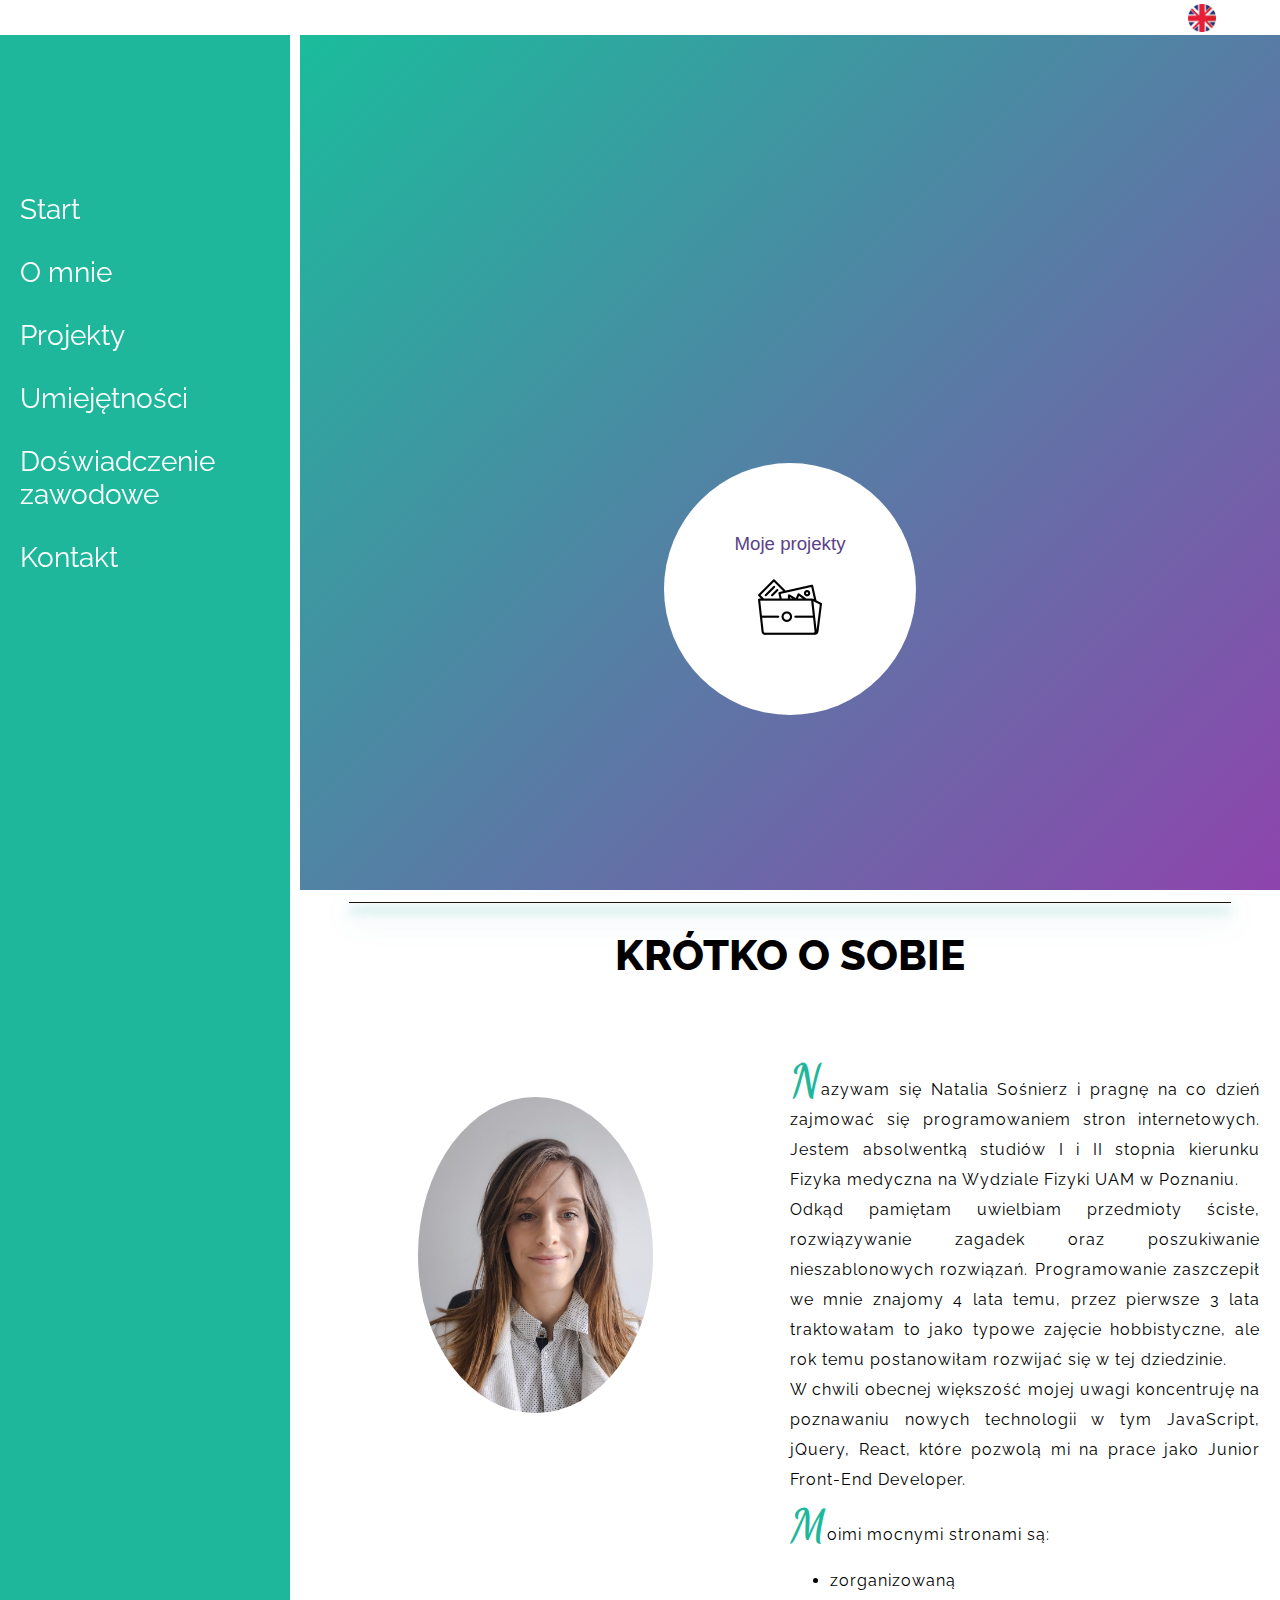
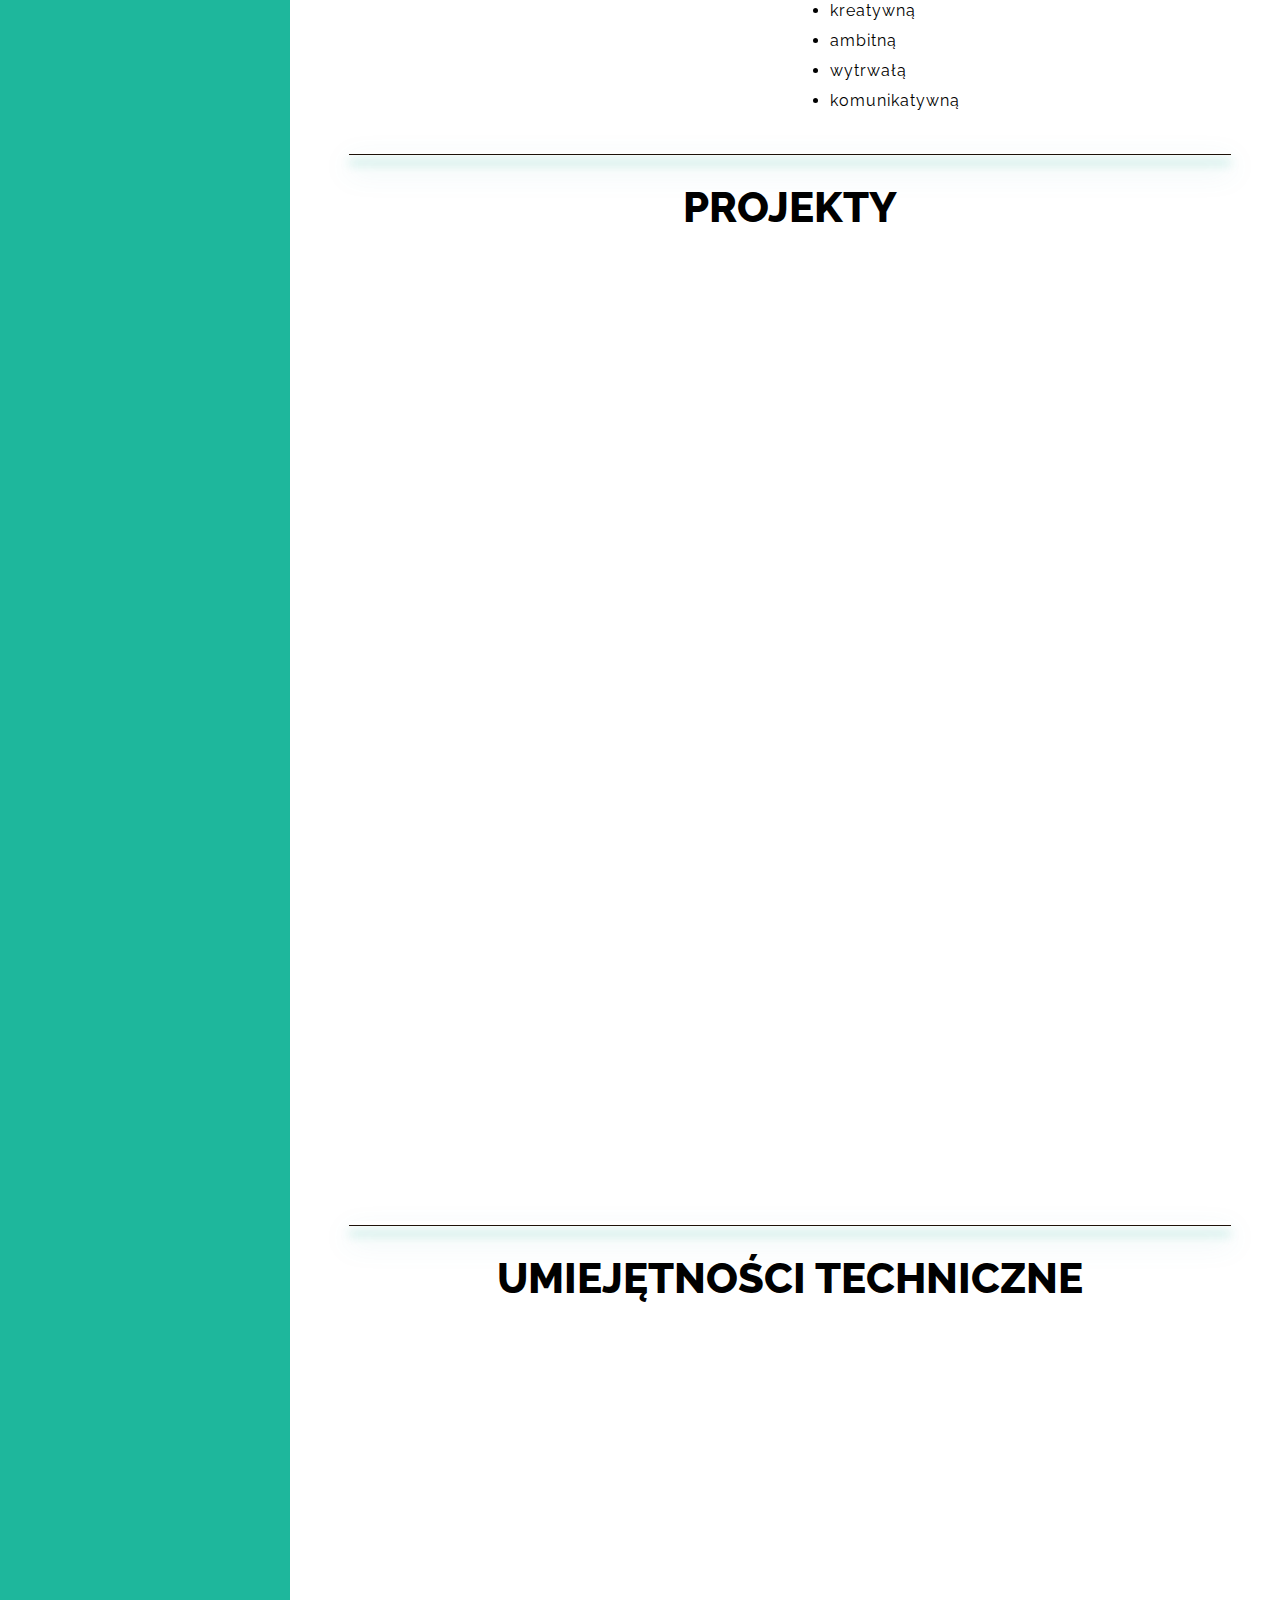
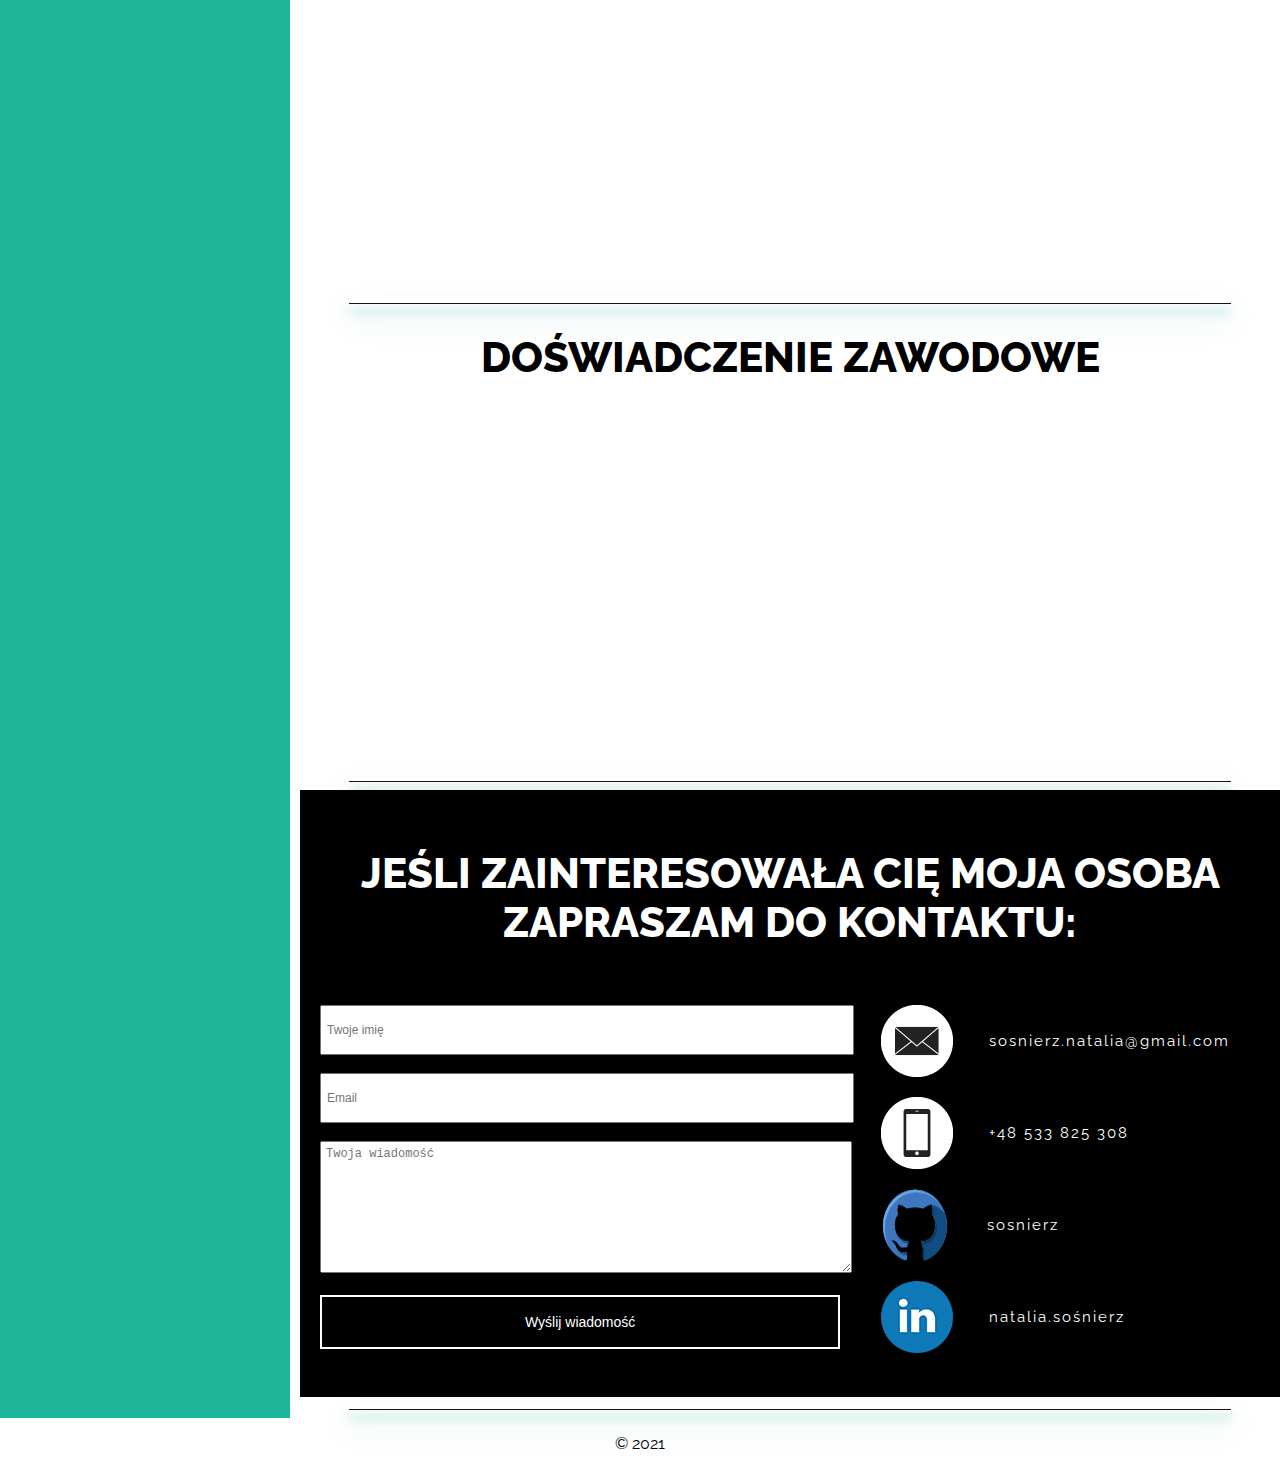
==== commit 17ccc34d: "main" ====
--- a/index.html
+++ b/index.html
@@ -66,7 +66,7 @@
                             rozwiązywanie zagadek oraz
                             poszukiwanie nieszablonowych rozwiązań. Programowanie zaszczepił we mnie znajomy
                             4 lata temu, przez pierwsze 3 lata traktowałam to jako typowe zajęcie hobbistyczne, ale rok
-                            temu temu postanowiłam rozwijać
+                            temu postanowiłam rozwijać
                             się w tej
                             dziedzinie.<br> W chwili obecnej większość mojej uwagi koncentruję na poznawaniu
                             nowych technologii
@@ -112,11 +112,11 @@
                 <h1 class="pl">Projekty</h1>
                 <h1 class="uk">Projects</h1>
                 <article class="projects-contains">
-                    <a href="https://github.com/sosnierz/halloween-master">
-                        <div class="project hall">
-
+
+                    <div class="project hall">
+                        <a href="https://github.com/sosnierz/halloween-master">
                             <div class="web">
-                                <img src="images/halloween.png" alt="">
+                                <img src="images/hall.png" alt="">
                             </div>
                             <div class="about pl">
 
@@ -145,12 +145,12 @@
 
                                 </ul>
                             </div>
-
-                        </div>
-                    </a>
-                    <a href="https://github.com/sosnierz/shopJS">
-                        <div class="project shop">
-
+                        </a>
+                    </div>
+
+
+                    <div class="project shop">
+                        <a href="https://github.com/sosnierz/shopJS">
                             <div class="web">
                                 <img src="images/shop.png" alt="">
                             </div>
@@ -182,12 +182,12 @@
                                     version
                                     will be finalized after getting to know node.js better.</p>
                             </div>
-
-                        </div>
-                    </a>
-                    <a href="https://github.com/sosnierz/CV">
-                        <div class="project cv">
-
+                        </a>
+                    </div>
+
+
+                    <div class="project cv">
+                        <a href="https://github.com/sosnierz/CV">
                             <div class="web">
                                 <img src="images/my.png" alt="">
                             </div>
@@ -216,9 +216,9 @@
                                     <li>jQuery</li>
                                 </ul>
                             </div>
-
-                        </div>
-                    </a>
+                        </a>
+                    </div>
+
                 </article>
             </section>
             <hr class="horizontal">
--- a/css/style.css
+++ b/css/style.css
@@ -261,6 +261,12 @@
   grid-area: page;
 }
 
+@media (max-width: 1200px) {
+  main section {
+    min-height: 96vh;
+  }
+}
+
 main .horizontal {
   border: none;
   height: 4px;
@@ -291,6 +297,9 @@
       justify-content: space-around;
   -ms-flex-line-pack: justify;
       align-content: space-between;
+  -webkit-box-align: stretch;
+      -ms-flex-align: stretch;
+          align-items: stretch;
   margin-top: 60px;
 }
 
@@ -335,6 +344,9 @@
 }
 
 @media (max-width: 980px) {
+  main section.about-me article div.about-me-txt {
+    text-align: left;
+  }
   main section.about-me article div.about-me-txt p,
   main section.about-me article div.about-me-txt ul {
     line-height: 30px;
@@ -389,24 +401,7 @@
   grid-gap: 30px;
 }
 
-main section.projects .projects-contains a {
-  display: block;
-  text-decoration: none;
-  color: white;
-}
-
-main section.projects .projects-contains a:hover {
-  color: #5b4288;
-}
-
-main section.projects .projects-contains a div.project {
-  display: -webkit-box;
-  display: -ms-flexbox;
-  display: flex;
-  -webkit-box-orient: horizontal;
-  -webkit-box-direction: normal;
-      -ms-flex-direction: row;
-          flex-direction: row;
+main section.projects .projects-contains div.project {
   min-height: 250px;
   background: linear-gradient(135deg, #1abc9c 0%, #8e44ad 100%);
   padding: 10px;
@@ -414,23 +409,35 @@
   transition: 0.5s;
 }
 
-main section.projects .projects-contains a div.project div {
+main section.projects .projects-contains div.project a {
+  display: -webkit-inline-box;
+  display: -ms-inline-flexbox;
+  display: inline-flex;
+  text-decoration: none;
+}
+
+main section.projects .projects-contains div.project a:hover {
+  background-color: #5b4288;
+}
+
+main section.projects .projects-contains div.project a div {
   -ms-flex-preferred-size: 50%;
       flex-basis: 50%;
 }
 
-main section.projects .projects-contains a div.project div.web img {
-  max-width: 100%;
-  min-height: 100%;
-}
-
-main section.projects .projects-contains a div.project .about {
+main section.projects .projects-contains div.project a div.web img {
+  display: inline-block;
+  width: 100%;
+  height: 100%;
+}
+
+main section.projects .projects-contains div.project a div.about {
   color: white;
   padding: 10px 20px 20px 0;
   text-align: left;
 }
 
-main section.projects .projects-contains a div.project .about h2 {
+main section.projects .projects-contains div.project a div.about h2 {
   font-size: 18px;
   border-bottom: 2px solid white;
   margin-bottom: 12px;
@@ -438,25 +445,25 @@
   text-indent: 20px;
 }
 
-main section.projects .projects-contains a div.project .about p {
+main section.projects .projects-contains div.project a div.about p {
   font-size: 12px;
   padding-left: 20px;
 }
 
-main section.projects .projects-contains a div.project:nth-of-type(odd) {
+main section.projects .projects-contains div.project:nth-of-type(odd) {
   grid-column: 1 / -2;
   -webkit-transform: translateX(-100vw);
           transform: translateX(-100vw);
 }
 
-main section.projects .projects-contains a div.project:nth-of-type(even) {
+main section.projects .projects-contains div.project:nth-of-type(even) {
   grid-column: 2 / -1;
   -webkit-transform: translateX(100vw);
           transform: translateX(100vw);
 }
 
-main section.projects .projects-contains a div.project.active:nth-of-type(odd),
-main section.projects .projects-contains a div.project.active:nth-of-type(even) {
+main section.projects .projects-contains div.project.active:nth-of-type(odd),
+main section.projects .projects-contains div.project.active:nth-of-type(even) {
   -webkit-transform: translateX(0);
           transform: translateX(0);
 }
@@ -475,19 +482,15 @@
 }
 
 @media (max-width: 580px) {
-  main section.projects .projects-contains div.project {
+  main section.projects .projects-contains div.project a {
     -webkit-box-orient: vertical;
     -webkit-box-direction: normal;
         -ms-flex-direction: column;
             flex-direction: column;
   }
-  main section.projects .projects-contains div.project div.web img {
+  main section.projects .projects-contains div.project a div.web img {
     width: 100%;
   }
-}
-
-main section.skills {
-  min-height: 60vh;
 }
 
 main section.skills ul {
@@ -498,6 +501,8 @@
       justify-content: space-around;
   -ms-flex-line-pack: justify;
       align-content: space-between;
+  height: 100%;
+  width: 100%;
   -ms-flex-line-pack: stretch;
       align-content: stretch;
   -ms-flex-wrap: wrap;
@@ -511,19 +516,21 @@
   -ms-flex-preferred-size: 33%;
       flex-basis: 33%;
   text-align: center;
-  margin-top: 80px;
+  margin-top: 60px;
   visibility: hidden;
 }
 
 main section.skills ul li img {
-  width: 170px;
-  height: 170px;
+  width: 120px;
+  height: 120px;
 }
 
 @media (max-width: 980px) {
-  main section.skills ul li img {
-    max-width: 140px;
-    max-height: 140px;
+  main section.skills ul {
+    margin-top: 10%;
+  }
+  main section.skills ul li {
+    margin-top: 10%;
   }
 }
 
@@ -535,11 +542,9 @@
 }
 
 @media (max-width: 500px) {
-  main section.skills ul {
-    -webkit-box-orient: vertical;
-    -webkit-box-direction: normal;
-        -ms-flex-direction: column;
-            flex-direction: column;
+  main section.skills ul li img {
+    width: 60px;
+    height: 60px;
   }
 }
 
@@ -662,6 +667,8 @@
             align-items: center;
     text-align: center;
     margin: 10px 30px;
+    -webkit-transition: 0.1s;
+    transition: 0.1s;
   }
 }
 
@@ -763,7 +770,7 @@
   letter-spacing: 2px;
 }
 
-@media (max-width: 700px) {
+@media (max-width: 830px) {
   main section.contact div.wrap {
     -webkit-box-orient: vertical;
     -webkit-box-direction: normal;
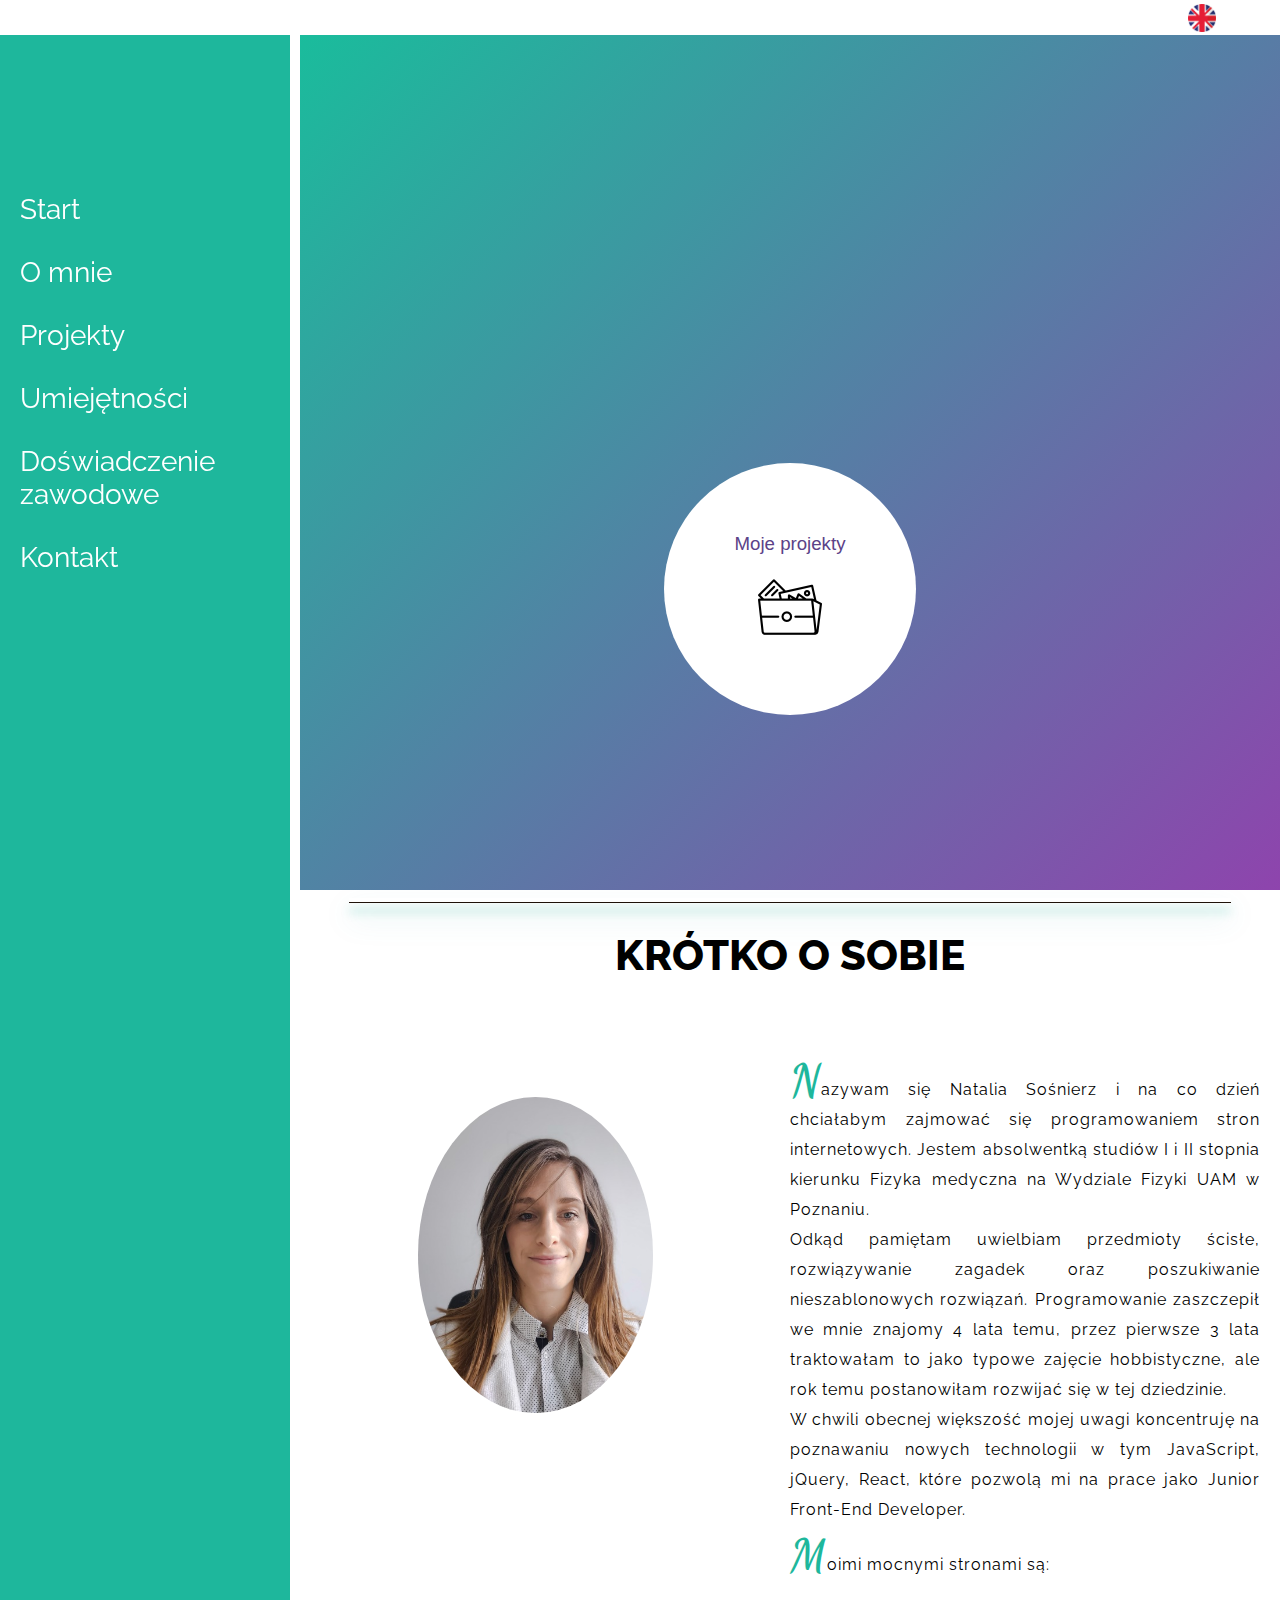
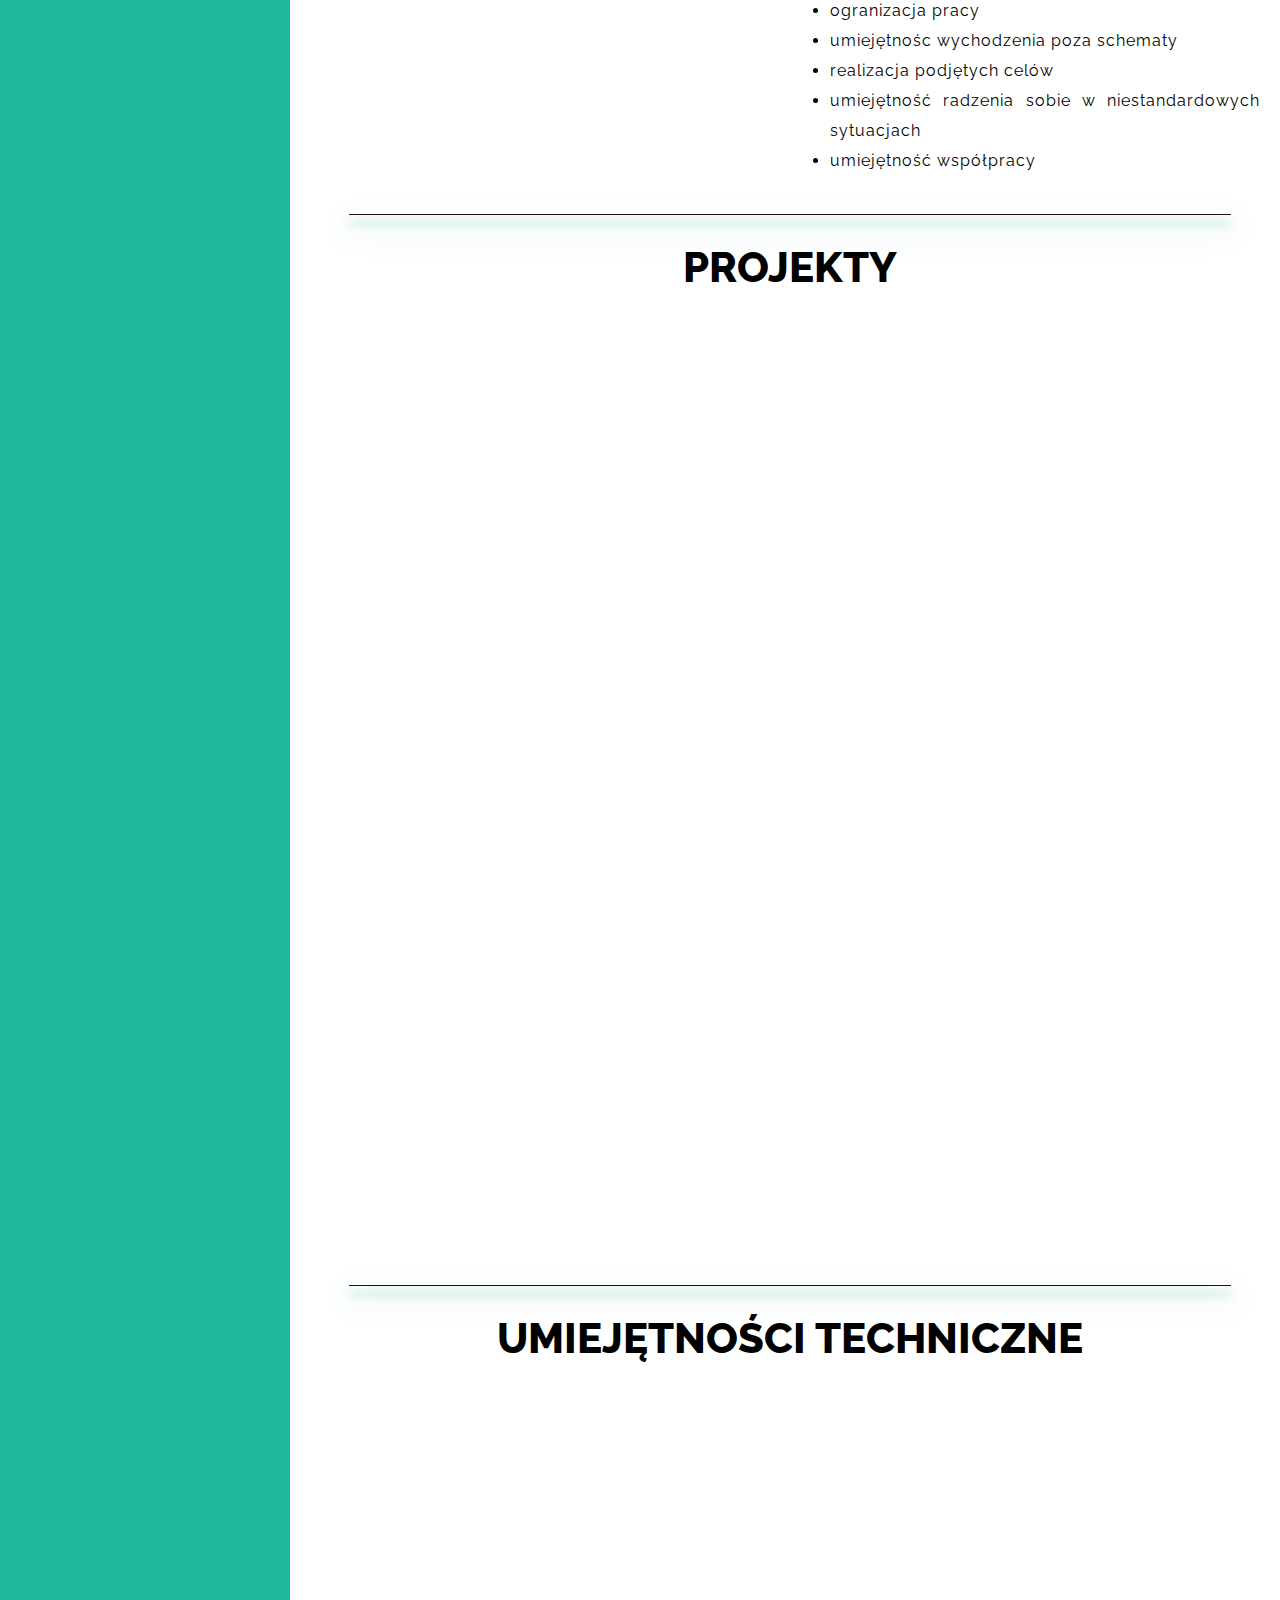
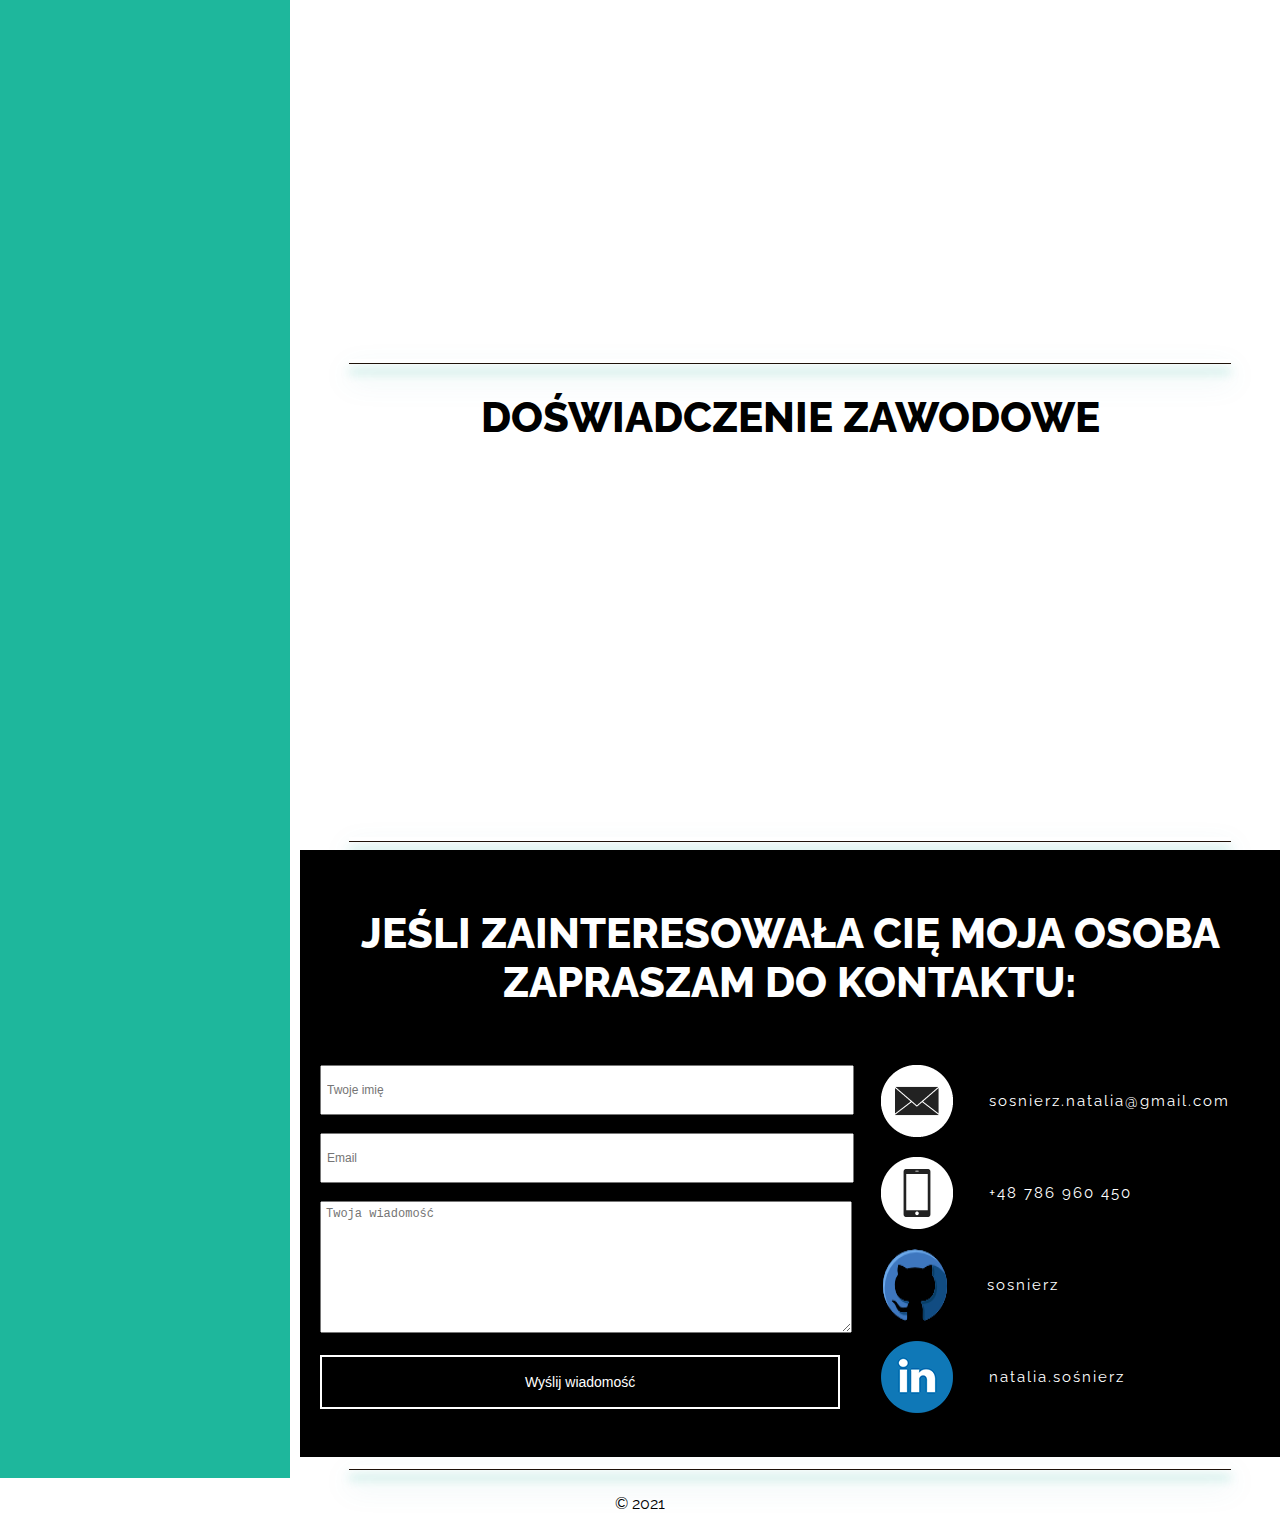
==== commit f5d4ced3: "main" ====
--- a/index.html
+++ b/index.html
@@ -8,7 +8,6 @@
     <link href="https://cdnjs.cloudflare.com/ajax/libs/font-awesome/5.11.2/css/all.min.css" rel="stylesheet">
     <link rel="stylesheet" href="css/style.css">
     <title>CV</title>
-
 </head>
 
 <body>
@@ -28,7 +27,6 @@
         </header>
         <nav class="nav-menu">
             <div>
-
                 <ul class="pl">
                     <li><a class='nav0' href="#">Start</a></li>
                     <li><a class='nav1' href="#">O mnie</a></li>
@@ -43,7 +41,6 @@
                     <li><a class='nav2' href="#">Projects </a></li>
                     <li><a class='nav3' href="#">Skills</a></li>
                     <li><a class='nav4' href="#">Experiences</a></li>
-
                     <li><a class='nav5' href="#">Contact</a></li>
                 </ul>
             </div>
@@ -58,7 +55,7 @@
                 <article>
                     <div class="image"><img src="images/ns.jpg"> </div>
                     <div class="about-me-txt pl">
-                        <p> Nazywam się Natalia Sośnierz i pragnę na co dzień zajmować się programowaniem
+                        <p> Nazywam się Natalia Sośnierz i na co dzień chciałabym zajmować się programowaniem
                             stron internetowych.
                             Jestem absolwentką studiów I i II stopnia kierunku Fizyka medyczna na Wydziale
                             Fizyki UAM w
@@ -73,21 +70,20 @@
                             w
                             tym JavaScript, jQuery, React, które pozwolą mi na prace jako Junior Front-End
                             Developer. </p>
-
                         <p>Moimi mocnymi stronami są: </p>
                         <ul>
-                            <li>zorganizowaną</li>
-                            <li>kreatywną</li>
-                            <li>ambitną</li>
-                            <li>wytrwałą</li>
-                            <li>komunikatywną</li>
+                            <li>ogranizacja pracy</li>
+                            <li>umiejętnośc wychodzenia poza schematy</li>
+                            <li>realizacja podjętych celów</li>
+                            <li>umiejętność radzenia sobie w niestandardowych sytuacjach</li>
+                            <li>umiejętność współpracy</li>
                         </ul>
                     </div>
                     <div class="about-me-txt uk">
                         <p> My name is Natalia Sośnierz and I would like to become Front-End Developer.
                             I am a graduate of Adam Mickiewicz University in
                             Poznań in Medical Physics. <br> I am a person who has always loved science,
-                            solving puzzles and searching for non-tipical solutions. My friend instilled
+                            solving puzzles and searching out of the box solutions. My friend instilled
                             programming in me
                             4 years ago. It was just a hobby back then, but it evolved into something more and I
                             decided to develop in this
@@ -95,14 +91,13 @@
                             new technologies, such as JavaScript, jQuery, React, hoping that will allow me to
                             work as a Junior Front-End
                             Developer. </p>
-
-                        <p>My soft skills: </p>
+                        <p>My strenghts: </p>
                         <ul>
                             <li> organized </li>
                             <li> creative </li>
                             <li> ambitious </li>
-                            <li> persistent </li>
-                            <li> communicative </li>
+                            <li> industrious/problem solving </li>
+                            <li> cooperative </li>
                         </ul>
                     </div>
                 </article>
@@ -112,16 +107,13 @@
                 <h1 class="pl">Projekty</h1>
                 <h1 class="uk">Projects</h1>
                 <article class="projects-contains">
-
                     <div class="project hall">
                         <a href="https://github.com/sosnierz/halloween-master">
                             <div class="web">
                                 <img src="images/hall.png" alt="">
                             </div>
                             <div class="about pl">
-
                                 <h2>Halloween</h2>
-
                                 <p>Pierwsza strona, która wykonałam 3 lata temu. Strona dotyczy święta zmarłych znanego
                                     jako
                                     Halloween.</p>
@@ -130,7 +122,6 @@
                                     <li>HTML</li>
                                     <li>CSS</li>
                                     <li>JS</li>
-
                                 </ul>
                             </div>
                             <div class="about uk">
@@ -142,23 +133,18 @@
                                     <li>HTML</li>
                                     <li>CSS</li>
                                     <li>JS</li>
-
                                 </ul>
                             </div>
                         </a>
                     </div>
-
-
                     <div class="project shop">
                         <a href="https://github.com/sosnierz/shopJS">
                             <div class="web">
                                 <img src="images/shop.png" alt="">
                             </div>
                             <div class="about pl">
-
                                 <h2>Sklep internetowy</h2>
-
-                                <p>Shop - jeden z moich większych projektów - sklep internetowy.</p>
+                                <p> Jeden z moich większych projektów - sklep internetowy.</p>
                                 <p>Technologie:</p>
                                 <ul>
                                     <li>HTML</li>
@@ -184,18 +170,13 @@
                             </div>
                         </a>
                     </div>
-
-
                     <div class="project cv">
                         <a href="https://github.com/sosnierz/CV">
                             <div class="web">
                                 <img src="images/my.png" alt="">
                             </div>
-
                             <div class="about pl">
-
                                 <h2>O mnie</h2>
-
                                 <p>Strona portfolio. Do wykonania tej strony skorzystałam z innych technik, niżeli
                                     dotychczasowo.</p>
                                 <p>Technologie:</p>
@@ -218,7 +199,6 @@
                             </div>
                         </a>
                     </div>
-
                 </article>
             </section>
             <hr class="horizontal">
@@ -237,15 +217,14 @@
             </section>
             <hr class="horizontal">
             <section data-section="nav4" class="experiences">
-                <h1>Doświadczenie zawodowe</h1>
+                <h1 class="pl">Doświadczenie zawodowe</h1>
+                <h1 class="uk">Experience</h1>
                 <div>
                     <article class="experience shrink">
-
                         <h2 class="pl">Manager ds. zamówień publicznych</h2>
                         <h2 class="uk">Public Tender Manager</h2>
                         <h3>Grupa Medikol (Medikol Systems Sp. z o.o., Medikol Solution Sp. z o.o.) <br>11.03.2019 -
                             31.12.2021</h3>
-
                         <div class="modal-wrap">
                             <div class="modal">
                                 <ul class="pl">
@@ -263,11 +242,9 @@
                                         opracowywanie i prowadzenie polityki cenowej dla pogwarancyjnego serwisu
                                         aparatury
                                         medycznej,
-
                                         zamówień publicznych, planem zamówień publicznych, obowiązującymi przepisami
                                         wewnętrznymi
                                         oraz wytycznymi w zakresie udzielania zamówień,</li>
-
                                     <li>przygotowywanie dokumentacji do składania odwołań do Krajowej Izby
                                         Odwoławczej oraz
                                         współpraca z Radcami Prawnymi w zakresie zamówień publicznych,</li>
@@ -293,7 +270,6 @@
                                         regulations
                                         internal
                                     </li>
-
                                     <li>preparation of documentation for submitting appeals to The Public Procurement
                                         Law and
                                         cooperation with advocates in the field of public tender,</li>
@@ -306,15 +282,12 @@
                                 </ul>
                             </div>
                         </div>
-
                     </article>
                     <article class="experience shrink">
-
                         <h2 class="pl">Specjalista ds. zamówień publicznych</h2>
                         <h2 class="uk">Public Tender Specialist</h2>
                         <h3>Meditech Sp. z o.o.<br>
                             10.2016 - 03.2020</h3>
-
                         <div class="modal-wrap active">
                             <div class="modal">
                                 <ul class="pl">
@@ -324,7 +297,6 @@
                                     <li>przygotowywanie kalkulacji cenowych ,</li>
                                     <li>stały kontakt z Zamawiającym podczas procesu postępowania,</li>
                                     <li>przygotowywanie i wysyłanie ofert do polskich kontrahentów.</li>
-
                                 </ul>
                                 <ul class="uk">
                                     <li>Check ing the tender’s specifications</li>
@@ -333,9 +305,7 @@
                                     <li>prepare cost calculations to deal with prices from suppliers for accessories in
                                         the proceedings,</li>
                                     <li>contact with the Purchaser in the procedural area,</li>
-
-                                </ul>
-
+                                </ul>
                             </div>
                         </div>
                     </article>
@@ -356,7 +326,6 @@
                                         aparatury
                                         medycznej</li>
                                     <li>wystawienie bieżących faktur za usługę</li>
-
                                     <li>prowadzenie grafiku wyjazdów działu laboratoryjnego</li>
                                     <li>przygotowywanie ofert handlowych oraz postępowań przetargowych</li>
                                     <li>prowadzenie spraw związanych z zagadnieniami PR i marketingiem firmy</li>
@@ -369,14 +338,11 @@
                                         tests of medical equipment,
                                     </li>
                                     <li> issuing current invoices for services,</li>
-
                                     <li>keeping the schedule of departures for the laboratory department,
-
                                     </li>
                                     <li>commercial offers and tender procedures preparation,</li>
                                     <li>handling cases related to PR and company's marketing.</li>
                                 </ul>
-
                             </div>
                         </div>
                     </article>
@@ -396,9 +362,8 @@
                     <div class="socials">
                         <div class="social"><img src="images/contact1.png" alt="kontakt"><a
                                 href="mailto:sosnierz.natalia@gmail.com">sosnierz.natalia@gmail.com</a></div>
-                        <div class="social"><img src="images/contact2.png" alt="kontakt">
-                            <a href="tel:+48 533 825 308">+48 533 825
-                                308</a>
+                        <div class="social"><img src="images/contact2.png" alt=" kontakt">
+                            <a href="tel:+48 786 960 450">+48 786 960 450</a>
                         </div>
                         <div class="social"><img src="images/contact3.png" alt="kontakt"><a
                                 href="https://github.com/sosnierz/sosnierz">sosnierz</a>
@@ -415,11 +380,8 @@
                 <p>&copy; 2021 </p>
             </div>
         </footer>
-
     </div>
     <!-- english version -->
-
-
     <script src="https://cdnjs.cloudflare.com/ajax/libs/jquery/3.6.0/jquery.min.js"></script>
     <script src=" JS/js.js"></script>
 </body>
